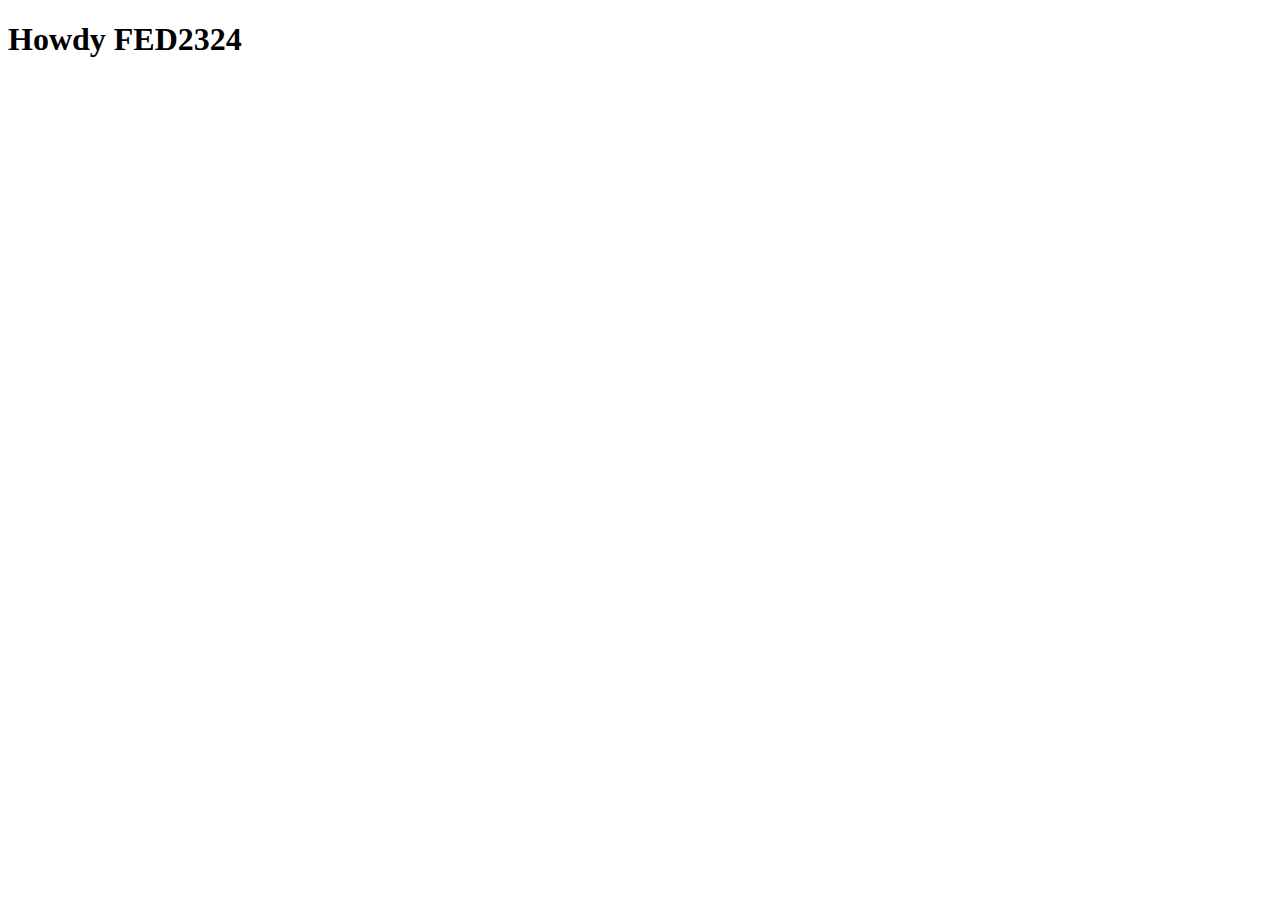
==== index.html @ 03dfd63e "Add files via upload" ====
<!DOCTYPE html>
<html lang="nl">
	
<head>
	<meta charset="UTF-8">
	<meta name="author" content="jouw naam">
	<meta name="viewport" content="width=device-width, initial-scale=1">
	
	<title>Howdy FED2324</title>
	
	<link href="styles/style.css" rel="stylesheet">
	<link rel="icon" type="image/svg+xml" href="images/favicon.svg">
</head>

<body>
	<h1>Howdy FED2324</h1>

	<script defer src="scripts/script.js"></script>
</body>
	
</html>
---- styles/style.css ----
/**************/
/* CSS REMEDY */
/**************/
*, *::after, *::before {
  box-sizing:border-box;  
}






/*********************/
/* CUSTOM PROPERTIES */
/*********************/
:root {
	/* startje */
	--color-text:#111;
	--color-background:#eee;
}





/****************/
/* JOUW STYLING */
/****************/

/* jouw code */
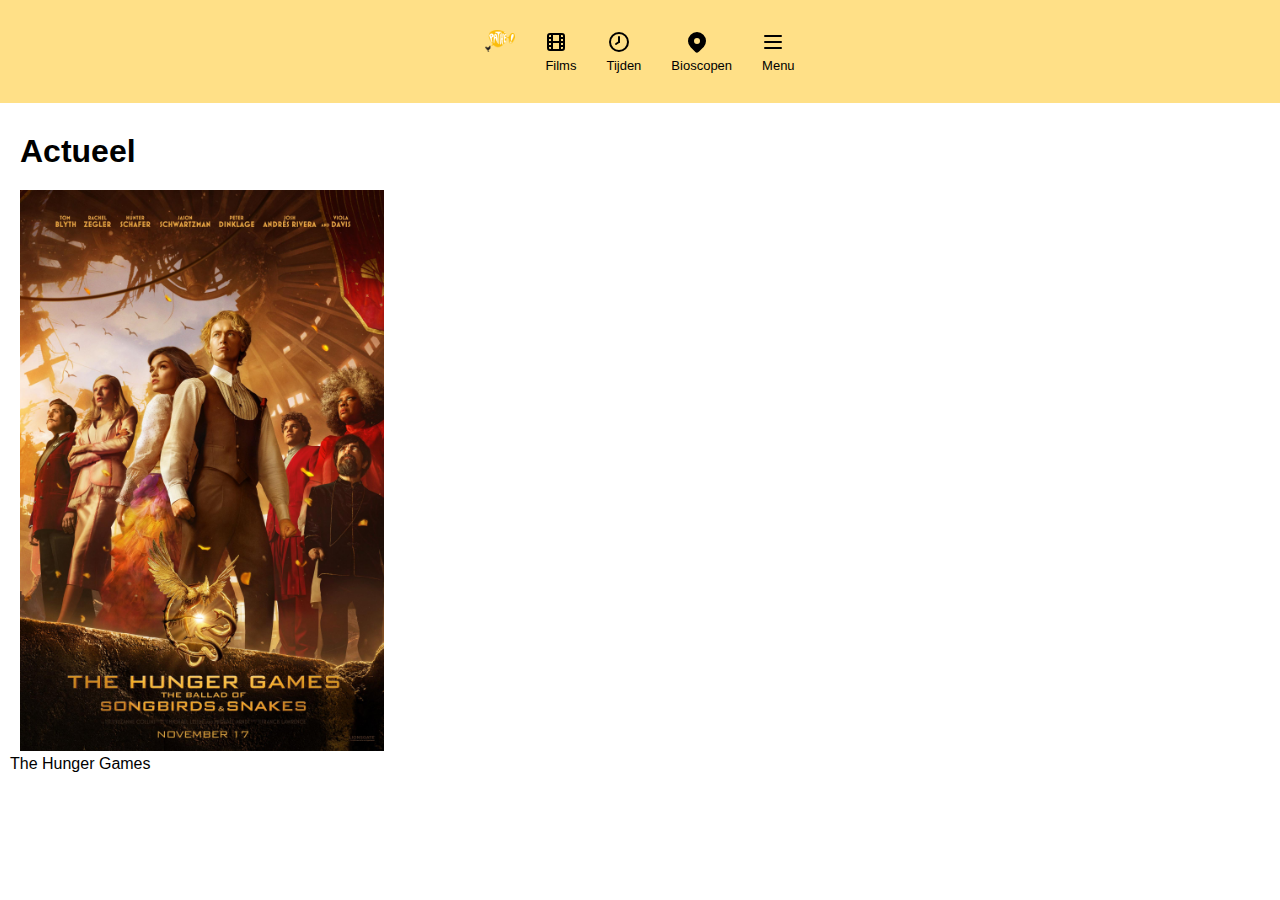
==== commit 217e67c0: "Add files via upload" ====
--- a/index.html
+++ b/index.html
@@ -1,21 +1,42 @@
 <!DOCTYPE html>
 <html lang="nl">
-	
+
 <head>
 	<meta charset="UTF-8">
 	<meta name="author" content="jouw naam">
 	<meta name="viewport" content="width=device-width, initial-scale=1">
-	
-	<title>Howdy FED2324</title>
-	
+
+	<title>Pathé</title>
+
 	<link href="styles/style.css" rel="stylesheet">
 	<link rel="icon" type="image/svg+xml" href="images/favicon.svg">
 </head>
 
 <body>
-	<h1>Howdy FED2324</h1>
+	<header>
+		<nav>
+			<ul>
+				<li><img src="images/pathelogo.png" alt="Pathé logo"></li>
+				<li><img src="images/movie.svg" alt="movie icon">
+					<p>Films</p>
+				</li>
+				<li><img src="images/clock-hour-8.svg" alt="clock icon">
+					<p>Tijden</p>
+				</li>
+				<li><img src="images/map-pin-filled.svg" alt="navigatie icon">
+					<p>Bioscopen</p>
+				</li>
+				<li><img src="images/menu-2.svg" alt="menu icon">
+					<p>Menu</p>
+				</li>
+			</ul>
+		</nav>
+	</header>
 
+	<h1>Actueel</h1>
+	<img src="images/hungergames.jpg" alt="The Hunger Games">
+<p> The Hunger Games</p>
 	<script defer src="scripts/script.js"></script>
 </body>
-	
-</html>
+
+</html>--- a/styles/style.css
+++ b/styles/style.css
@@ -3,12 +3,9 @@
 /**************/
 *, *::after, *::before {
   box-sizing:border-box;  
+  margin: 0;
+    padding: 0;
 }
-
-
-
-
-
 
 /*********************/
 /* CUSTOM PROPERTIES */
@@ -17,15 +14,54 @@
 	/* startje */
 	--color-text:#111;
 	--color-background:#eee;
+	--color-pathe: #ffe087;
 }
 
+body {
+    font-family: Arial, sans-serif;
+}
 
+nav {
+    background-color: var(--color-pathe);
+    padding: 20px;
+}
 
+nav ul {
+    list-style: none;
+    text-align: center;
+    display: flex; 
+    justify-content: center; 
+    flex-wrap: wrap; 
+}
 
+nav ul li {
+    margin: 10px; 
+    text-align: center; 
+}
 
-/****************/
-/* JOUW STYLING */
-/****************/
+nav ul li img {
+    max-width: 30px;
+    height: auto;
+}
 
-/* jouw code */
+nav ul li p {
+    margin: auto;
+    font-size: 13px;
+}
 
+h1{
+	padding-top: 30px;
+	padding-left: 20px;
+}
+
+p{
+	padding-left: 10px;
+}
+
+img[src="images/hungergames.jpg"] {
+	width: 30%; /* breedte van de afbeelding van de container */
+	height: auto; 
+	margin-top: 20px; 
+	padding-left: 20px;
+  }
+  
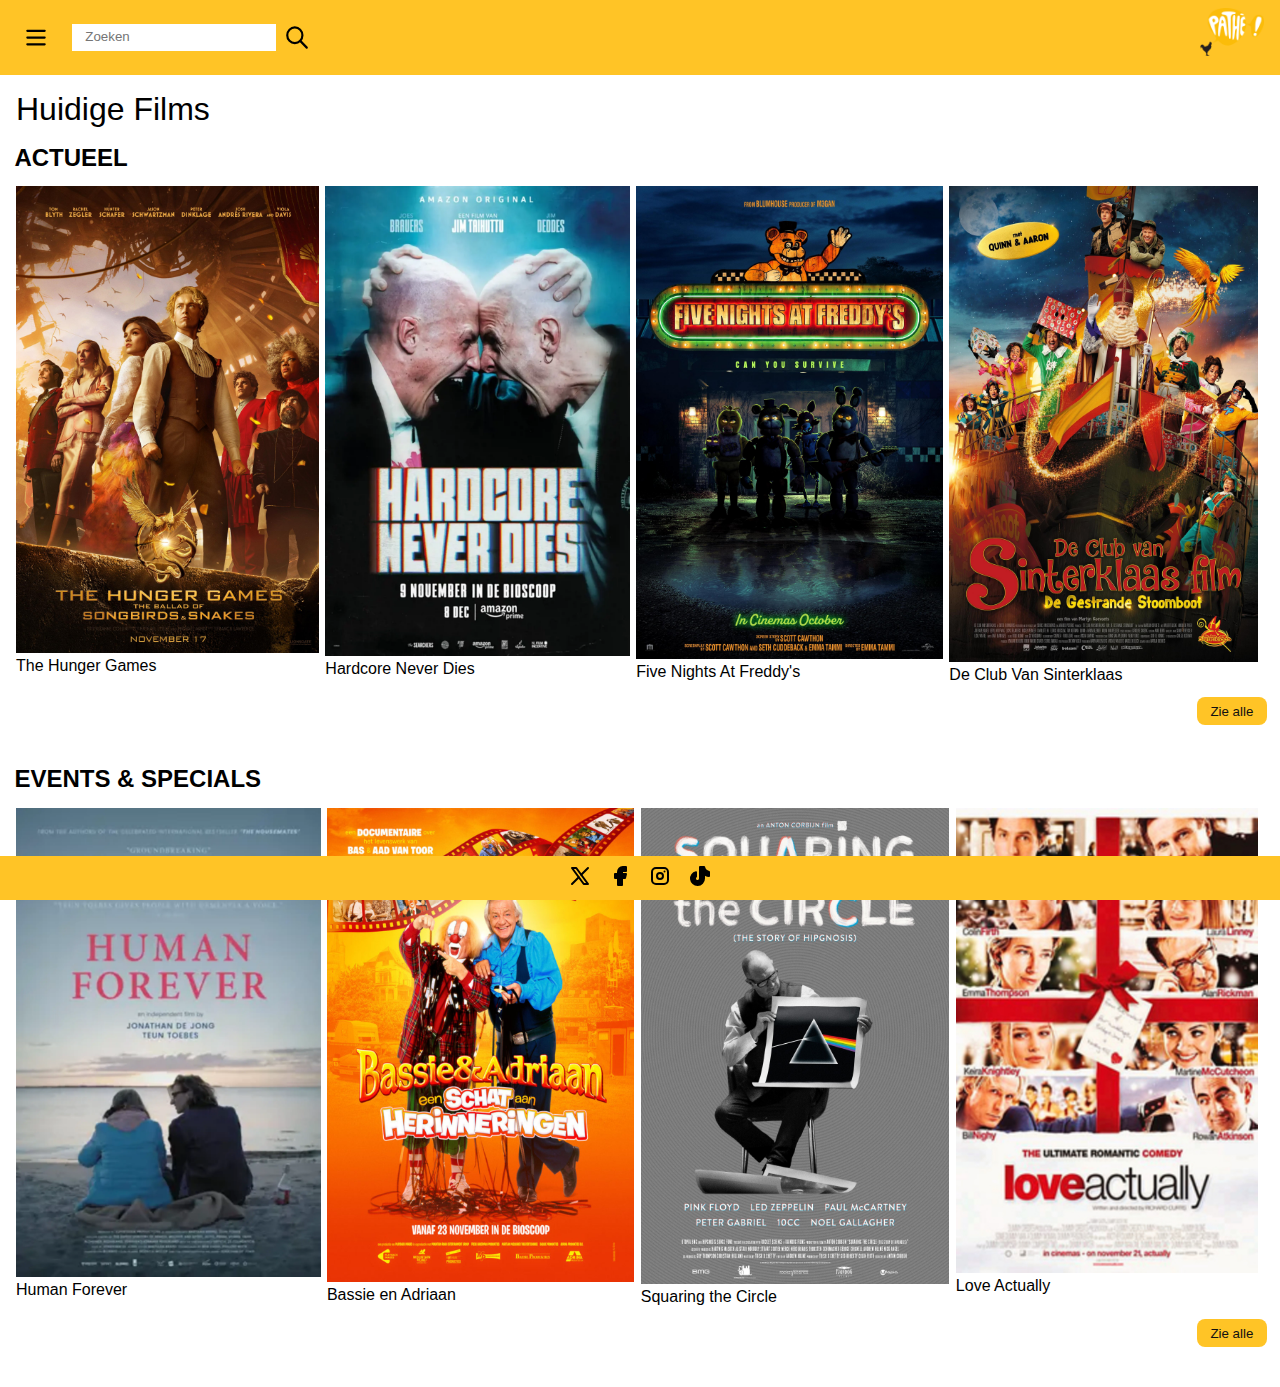
==== commit 3149af32: "Add files via upload" ====
--- a/index.html
+++ b/index.html
@@ -1,42 +1,84 @@
 <!DOCTYPE html>
 <html lang="nl">
 
-<head>
-	<meta charset="UTF-8">
-	<meta name="author" content="jouw naam">
-	<meta name="viewport" content="width=device-width, initial-scale=1">
-
-	<title>Pathé</title>
-
-	<link href="styles/style.css" rel="stylesheet">
-	<link rel="icon" type="image/svg+xml" href="images/favicon.svg">
-</head>
+  <head>
+    <meta charset="UTF-8">
+    <meta name="author" content="jouw naam">
+    <meta name="viewport" content="width=device-width, initial-scale=1">
+  
+    <title>Pathé</title>
+  
+    <link href="styles/style.css" rel="stylesheet">
+    <link rel="icon" type="image/svg+xml" href="images/favicon.svg">
+  </head>
 
 <body>
-	<header>
-		<nav>
-			<ul>
-				<li><img src="images/pathelogo.png" alt="Pathé logo"></li>
-				<li><img src="images/movie.svg" alt="movie icon">
-					<p>Films</p>
-				</li>
-				<li><img src="images/clock-hour-8.svg" alt="clock icon">
-					<p>Tijden</p>
-				</li>
-				<li><img src="images/map-pin-filled.svg" alt="navigatie icon">
-					<p>Bioscopen</p>
-				</li>
-				<li><img src="images/menu-2.svg" alt="menu icon">
-					<p>Menu</p>
-				</li>
-			</ul>
-		</nav>
-	</header>
 
-	<h1>Actueel</h1>
-	<img src="images/hungergames.jpg" alt="The Hunger Games">
-<p> The Hunger Games</p>
-	<script defer src="scripts/script.js"></script>
+  <header> 
+<!--menu button open --->
+<button aria-hidden="true"><img src="images/menu-2.svg" alt="Menu"></button>
+<!--menu button sluit --->
+<nav>
+<button aria-hidden="true"><img src="images/square-rounded-x.svg" alt="Menu sluit"></button>
+<ul>
+	<li><a href="#"><p>Home</p></a></li>
+	<li><a href="#"><img src="images/movie.svg" alt="Films">Films</IMG></a></li>
+	<li><a href="#"><img src="images/clock-hour-8.svg" alt="Tijden en Tickets">Tijden en Tickets</a></li>
+	<li><a href="#"><img src="images/map-pin-filled.svg" alt="Bioscopen">Bioscopen</a></li>
+	<li><a href="#"><img src="images/star-filled.svg" alt="Club Pathè">Club Pathè</a></li>
+</ul>
+</nav>
+
+<form role="search" action="#">
+  <input type="search" name="search" placeholder="Zoeken" autocomplete="off" aria-label="zoeken">
+  <button type="submit"><img src="images/search.svg" alt="Zoeken"></button>
+</form>
+<a href="#"><img src="images/pathelogo.png" alt="Pathè logo"></a>
+</header>
+
+<main>
+  <h1>Huidige Films</h1>
+<section>
+  <h2> Actueel</h2>
+<ul> 
+  <li><a href="HungerGames.html"><img src="images/hungergames.jpg" alt="The Hunger Games"></a>The Hunger Games</li>
+  <li><a href="#"><img src="images/hardcore.webp" alt="Hardcore Never Dies"></a>Hardcore Never Dies</li>
+  <li><a href="#"><img src="images/fnaf.jpg" alt="Five Nights At Freddy's"></a>Five Nights At Freddy's</li>
+  <li><a href="#"><img src="images/sint.jpg" alt="De Club Van Sinterklaas"></a>De Club Van Sinterklaas</li>
+</ul>
+<button> Zie alle</button>
+</section>
+
+
+<section>
+  <h2>Events & Specials</h2>
+<ul> 
+  <li><a href="#"><img src="images/humanforever.webp" alt="Human Forever"></a>Human Forever</li>
+  <li><a href="#"><img src="images/bassieadriaan.jpg" alt="Bassie en Adriaan"></a>Bassie en Adriaan</li>
+  <li><a href="#"><img src="images/squaringcircle.jpg" alt="Squaring the Circle"></a>Squaring the Circle</li>
+  <li><a href="#"><img src="images/loveactually.jpg" alt="Love Actually"></a>Love Actually</li>
+</ul>
+<button> Zie alle</button>
+</section>
+</main>
+  
+
+
+
+
+
+
+<footer>
+  <ul> 
+    <li><a href="#"><img src="images/brand-x.svg" alt="Twitter"></a></li>
+    <li><a href="#"><img src="images/brand-facebook-filled.svg" alt="Facebook"></a></li>
+    <li><a href="#"><img src="images/brand-instagram.svg" alt="Instagram"></a></li>
+    <li><a href="#"><img src="images/brand-tiktok-filled.svg" alt="Tiktok"></a></li>
+</footer>
+
+
+
+   <script defer src="scripts/script.js"></script>
 </body>
 
-</html>+</html>
--- a/styles/style.css
+++ b/styles/style.css
@@ -1,67 +1,258 @@
-/**************/
-/* CSS REMEDY */
-/**************/
-*, *::after, *::before {
-  box-sizing:border-box;  
+*,
+*::after,
+*::before {
+  box-sizing: border-box;
   margin: 0;
-    padding: 0;
-}
-
-/*********************/
-/* CUSTOM PROPERTIES */
-/*********************/
+  padding: 0;
+  font-family: Arial, Helvetica, sans-serif;
+
+
+}
+
+  /* start */
 :root {
-	/* startje */
-	--color-text:#111;
-	--color-background:#eee;
-	--color-pathe: #ffe087;
-}
-
-body {
-    font-family: Arial, sans-serif;
+  --color-text: #111;
+  --color-background: #eee;
+  --color-pathe: #ffc426;
+}
+
+/* HEADER */
+header {
+  background-color: var(--color-pathe);
+  min-height: 4em;
+  padding: 0 1em;
+  line-height: 2;
+  display: flex;
+  justify-content: space-between;
+  align-items: center;
+  position: sticky;
+  left: 0;
+  right: 0;
+  z-index: 1000;
+}
+
+header a {/* tekst in open menu */
+  padding: .5em 0;
+  color: var(--color-text);
+  text-decoration: none;
+}
+
+header>a:first-of-type img {
+  height: 3em;
+}
+
+header button {
+  padding: 0.5em;
+  display: flex;
+  gap: .25em;
+  background-color: var(--color-pathe);
+  border: none;
+}
+
+
+header button img {
+  height: 2em;/* size buttons */
+}
+
+header>button {
+  order: -1;   /* plaats van button */
+}
+
+/* MENU BUTTON */
+nav button {
+  justify-self: start;
 }
 
 nav {
-    background-color: var(--color-pathe);
-    padding: 20px;
+  padding: 1em;
+  display: grid;
+  align-content: start;
+  gap: 1em;
+  position: fixed;
+  left: 0;
+  right: 0;
+  bottom: 0;
+  top: 0;
+  transform: translateY(-100%);
+  /* Verplaats het menu omhoog buiten het zicht */
+  transition: 0.3s;
+  background-color: var(--color-pathe);
+}
+
+nav.toonMenu {
+  transform: translateY(0);
+  /* Verplaats het menu naar beneden om het zichtbaar te maken */
+  transition: 0.3s;
+
 }
 
 nav ul {
-    list-style: none;
-    text-align: center;
-    display: flex; 
-    justify-content: center; 
-    flex-wrap: wrap; 
-}
-
-nav ul li {
-    margin: 10px; 
-    text-align: center; 
-}
-
-nav ul li img {
-    max-width: 30px;
-    height: auto;
-}
-
-nav ul li p {
-    margin: auto;
-    font-size: 13px;
-}
-
-h1{
-	padding-top: 30px;
-	padding-left: 20px;
-}
-
-p{
-	padding-left: 10px;
-}
-
-img[src="images/hungergames.jpg"] {
-	width: 30%; /* breedte van de afbeelding van de container */
-	height: auto; 
-	margin-top: 20px; 
-	padding-left: 20px;
+  list-style: none;
+}
+
+nav a {
+  display: flex;
+  align-items: center;
+  column-gap: .25em;
+  border-bottom: solid 3px var(--color-background);
+}
+
+nav ul li:first-of-type a p {
+  font-weight: bold;
+}
+
+header form {
+  padding: 0.5em;
+  display: flex;
+  flex-grow: 1;
+  justify-content: start;
+  margin: 0 auto;
+  padding: 1em;
+}
+
+header form input {
+  line-height: 2em;
+  padding: 0 1em;
+  border: none;
+}
+
+header form button {
+  line-height: 2em;
+  padding: 0 .6em;
+  color: var(--color-background);
+}
+
+/* TEKST */
+h1 {
+  margin: 0.5em;
+  font-style: normal;
+  font-weight: 100;
+}
+
+h2 {
+  margin: 0.6em;
+  font-weight: 600;
+  text-transform: uppercase;
+}
+
+/* EERSTE PAGINA SECTION */
+section ul {
+  display: flex;
+  justify-content: space-around;
+  list-style: none;
+  padding-left: 1em;
+  padding-right: 1em;
+}
+
+@keyframes hungerGames {
+  0% {
+    scale: 1;
   }
-  
+
+  100% {
+    scale: 1.1;
+  }
+}
+
+main > section:first-of-type ul li:first-child:hover {
+  animation-name: hungerGames;
+  animation-duration: 1s;
+}
+
+section ul li {
+  margin-right: 0.4em;
+  /* ruimte tussen de afbeeldingen in section*/
+}
+
+section ul li img {
+  max-width: 100%;
+  height: auto;
+}
+
+section button {
+  display: block;
+  padding: 0.5em 1em;
+  margin-right: 1em;
+  margin-top: 1em;
+  margin-bottom: 3em;
+  margin-left: auto;
+  background-color: var(--color-pathe);
+  color: var(--color-text);
+  border: none;
+  border-radius: 0.6em;
+  cursor: pointer;
+  transition: background-color 0.3s, color 0.3s;
+}
+
+section button:hover {
+  background-color: #ffc107;
+  color: white;
+}
+
+/*TWEEDE PAGINA*/
+article {/*Youtube*/
+  position: relative;
+}
+
+article iframe {
+  width: 100%;
+  height: atuo;
+  z-index: 999;
+}
+
+article img {
+  position: absolute;
+  top: 9em;
+  left: 1em;
+  max-width: 100%;
+  max-height: 100%;
+}
+/*Derde section tweede pagina*/
+section:nth-last-child(3){
+  text-align: right;
+}
+
+/*SVG Hartje kleuren*/
+h2 svg{
+  width: 4%;
+}
+
+h2 svg:hover{
+  fill: red;
+}
+/*Iconen onder H2*/
+section figure {
+  display: flex; 
+  justify-content: flex-end; 
+  gap: 1.5em; 
+}
+
+section figure img {
+  width: 2em;
+  height: auto; 
+  margin-right: 1em;
+}
+/*Button groter maken*/
+body > section:nth-last-child(3) > button {
+  width: 23em;
+}
+
+
+/* FOOTER*/
+footer {
+  position: fixed;
+  left: 0;
+  bottom: 0;
+  width: 100%;
+  background-color: var(--color-pathe);
+  color: white;
+  text-align: center;
+  padding: 0.5em;
+}
+
+footer ul {
+  list-style: none;
+  display: flex;
+  justify-content: center;
+  gap: 1em;
+}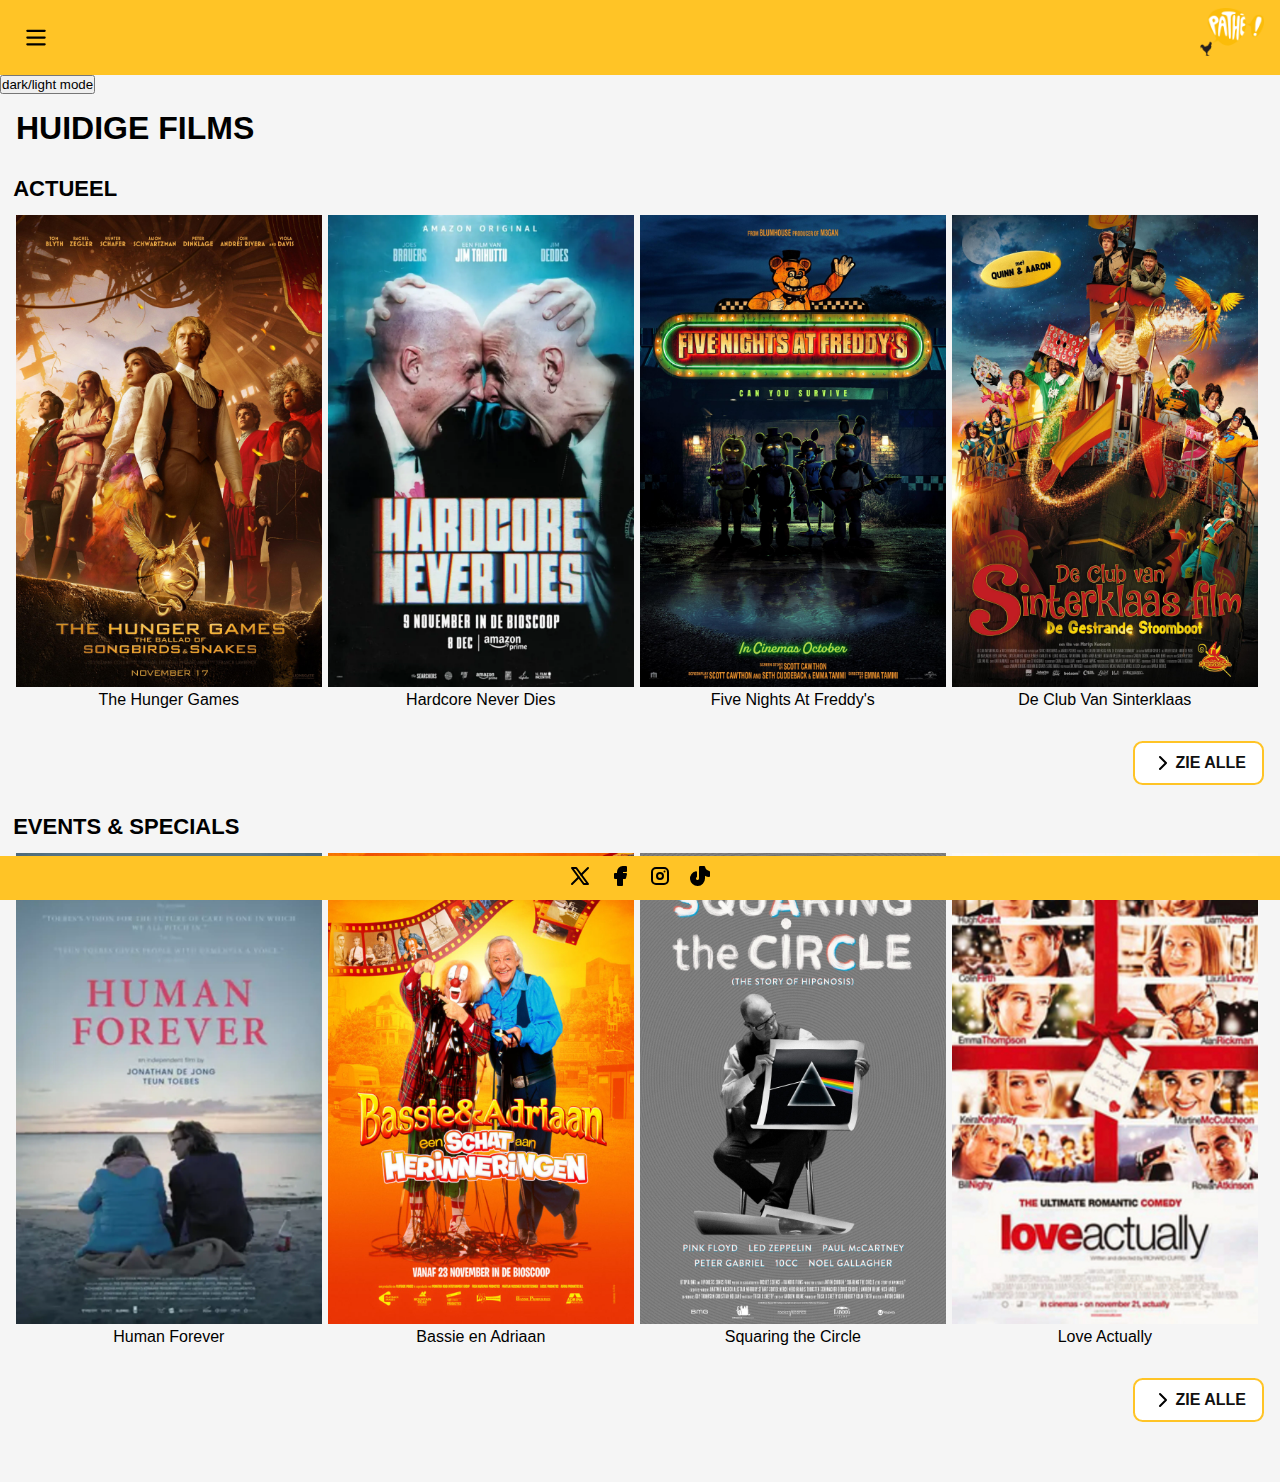
==== commit c3afeb60: "Add files via upload" ====
--- a/index.html
+++ b/index.html
@@ -1,84 +1,86 @@
 <!DOCTYPE html>
 <html lang="nl">
 
-  <head>
-    <meta charset="UTF-8">
-    <meta name="author" content="jouw naam">
-    <meta name="viewport" content="width=device-width, initial-scale=1">
-  
-    <title>Pathé</title>
-  
-    <link href="styles/style.css" rel="stylesheet">
-    <link rel="icon" type="image/svg+xml" href="images/favicon.svg">
-  </head>
+<head>
+  <meta charset="UTF-8">
+  <meta name="author" content="Po Trng Man">
+  <meta name="viewport" content="width=device-width, initial-scale=1">
+
+  <title>Pathé</title>
+
+  <link href="styles/style.css" rel="stylesheet">
+  <link rel="icon" type="image/svg+xml" href="images/favicon.svg">
+</head>
 
 <body>
 
-  <header> 
-<!--menu button open --->
-<button aria-hidden="true"><img src="images/menu-2.svg" alt="Menu"></button>
-<!--menu button sluit --->
-<nav>
-<button aria-hidden="true"><img src="images/square-rounded-x.svg" alt="Menu sluit"></button>
-<ul>
-	<li><a href="#"><p>Home</p></a></li>
-	<li><a href="#"><img src="images/movie.svg" alt="Films">Films</IMG></a></li>
-	<li><a href="#"><img src="images/clock-hour-8.svg" alt="Tijden en Tickets">Tijden en Tickets</a></li>
-	<li><a href="#"><img src="images/map-pin-filled.svg" alt="Bioscopen">Bioscopen</a></li>
-	<li><a href="#"><img src="images/star-filled.svg" alt="Club Pathè">Club Pathè</a></li>
-</ul>
-</nav>
+  <header>
+    <button aria-hidden="true"><img src="images/menu-2.svg" alt="Menu"></button>
+    <nav>
+      <button aria-hidden="true"><img src="images/square-rounded-x.svg" alt="Menu sluit"></button>
+      <ul>
+        <li><a href="#">
+            <p>Home</p>
+          </a></li>
+        <li><a href="#"><img src="images/movie.svg" alt="Films">Films</a></li>
+        <li><a href="#"><img src="images/clock-hour-8.svg" alt="Tijden en Tickets">Tijden en Tickets</a></li>
+        <li><a href="#"><img src="images/map-pin-filled.svg" alt="Bioscopen" >Bioscopen</a></li>
+        <li><a href="#"><img src="images/star-filled.svg" alt="Club Pathè" >Club Pathè</a></li>
+      </ul>
+      <input type="search" name="search" placeholder="Zoeken" autocomplete="off" aria-label="zoeken">
+    </nav>
+    <a href="#"><img src="images/pathelogo.png" alt="Pathè logo"></a>
+  </header>
 
-<form role="search" action="#">
-  <input type="search" name="search" placeholder="Zoeken" autocomplete="off" aria-label="zoeken">
-  <button type="submit"><img src="images/search.svg" alt="Zoeken"></button>
-</form>
-<a href="#"><img src="images/pathelogo.png" alt="Pathè logo"></a>
-</header>
-
-<main>
-  <h1>Huidige Films</h1>
-<section>
-  <h2> Actueel</h2>
-<ul> 
-  <li><a href="HungerGames.html"><img src="images/hungergames.jpg" alt="The Hunger Games"></a>The Hunger Games</li>
-  <li><a href="#"><img src="images/hardcore.webp" alt="Hardcore Never Dies"></a>Hardcore Never Dies</li>
-  <li><a href="#"><img src="images/fnaf.jpg" alt="Five Nights At Freddy's"></a>Five Nights At Freddy's</li>
-  <li><a href="#"><img src="images/sint.jpg" alt="De Club Van Sinterklaas"></a>De Club Van Sinterklaas</li>
-</ul>
-<button> Zie alle</button>
-</section>
+  <main>
+<button>dark/light mode</button>
+    <h1>Huidige Films</h1>
+    <section>
+      <h2> Actueel</h2>
+      <ul>
+        <li><a href="HungerGames.html"><img src="images/hungergames.jpg" alt="The Hunger Games"></a><p>The Hunger Games</p>
+        </li>
+        <li><a href="#"><img src="images/hardcore.webp" alt="Hardcore Never Dies"></a><p>Hardcore Never Dies</p>
+        </li>
+        <li><a href="#"><img src="images/fnaf.jpg" alt="Five Nights At Freddy's"></a><p>Five Nights At Freddy's</p>
+        </li>
+        <li><a href="#"><img src="images/sint.jpg" alt="De Club Van Sinterklaas"></a><p>De Club Van Sinterklaas</p>
+        </li>
+      </ul>
+      <a href="#"><svg xmlns="http://www.w3.org/2000/svg" viewBox="0 0 24 24">
+          <path stroke="none" d="M0 0h24v24H0z" fill="none" />
+          <path d="M9 6l6 6l-6 6" />
+        </svg>Zie alle</a>
+    </section>
 
 
-<section>
-  <h2>Events & Specials</h2>
-<ul> 
-  <li><a href="#"><img src="images/humanforever.webp" alt="Human Forever"></a>Human Forever</li>
-  <li><a href="#"><img src="images/bassieadriaan.jpg" alt="Bassie en Adriaan"></a>Bassie en Adriaan</li>
-  <li><a href="#"><img src="images/squaringcircle.jpg" alt="Squaring the Circle"></a>Squaring the Circle</li>
-  <li><a href="#"><img src="images/loveactually.jpg" alt="Love Actually"></a>Love Actually</li>
-</ul>
-<button> Zie alle</button>
-</section>
-</main>
-  
+    <section>
+      <h2>Events & Specials</h2>
+      <ul>
+        <li><a href="#"><img src="images/humanforever.webp" alt="Human Forever"></a><p>Human Forever</p></li>
+        <li><a href="#"><img src="images/bassieadriaan.jpg" alt="Bassie en Adriaan"></a><p>Bassie en Adriaan</p></li>
+        <li><a href="#"><img src="images/squaringcircle.jpg" alt="Squaring the Circle"></a><p>Squaring the Circle</p></li>
+        <li><a href="#"><img src="images/loveactually.jpg" alt="Love Actually"></a><p>Love Actually</p></li>
+      </ul>
+      <a href="#"><svg xmlns="http://www.w3.org/2000/svg" class="icon icon-tabler icon-tabler-chevron-right" width="24"
+          height="24" viewBox="0 0 24 24" stroke-width="2" stroke="currentColor" fill="none" stroke-linecap="round"
+          stroke-linejoin="round">
+          <path stroke="none" d="M0 0h24v24H0z" fill="none" />
+          <path d="M9 6l6 6l-6 6" />
+        </svg>Zie alle</a>
+    </section>
+  </main>
 
+  <footer>
+    <ul>
+      <li><a href="#"><img src="images/brand-x.svg" alt="Twitter"></a></li>
+      <li><a href="#"><img src="images/brand-facebook-filled.svg" alt="Facebook"></a></li>
+      <li><a href="#"><img src="images/brand-instagram.svg" alt="Instagram"></a></li>
+      <li><a href="#"><img src="images/brand-tiktok-filled.svg" alt="Tiktok"></a></li>
+    </ul>
+  </footer>
 
-
-
-
-
-<footer>
-  <ul> 
-    <li><a href="#"><img src="images/brand-x.svg" alt="Twitter"></a></li>
-    <li><a href="#"><img src="images/brand-facebook-filled.svg" alt="Facebook"></a></li>
-    <li><a href="#"><img src="images/brand-instagram.svg" alt="Instagram"></a></li>
-    <li><a href="#"><img src="images/brand-tiktok-filled.svg" alt="Tiktok"></a></li>
-</footer>
-
-
-
-   <script defer src="scripts/script.js"></script>
+  <script defer src="scripts/script.js"></script>
 </body>
 
-</html>
+</html>--- a/styles/style.css
+++ b/styles/style.css
@@ -5,18 +5,26 @@
   margin: 0;
   padding: 0;
   font-family: Arial, Helvetica, sans-serif;
-
-
-}
-
-  /* start */
+}
+
+
+/**************************/
+
+/* START */
+
+/************************/
 :root {
   --color-text: #111;
   --color-background: #eee;
   --color-pathe: #ffc426;
-}
+  --color-background-body: #f5f5f5;
+}
+
+/**************************/
 
 /* HEADER */
+
+/************************/
 header {
   background-color: var(--color-pathe);
   min-height: 4em;
@@ -31,7 +39,13 @@
   z-index: 1000;
 }
 
-header a {/* tekst in open menu */
+body {
+  background: var(--color-background-body);
+}
+
+
+/* tekst in open menu */
+header a {
   padding: .5em 0;
   color: var(--color-text);
   text-decoration: none;
@@ -49,16 +63,30 @@
   border: none;
 }
 
-
 header button img {
-  height: 2em;/* size buttons */
-}
+  height: 2em;
+} 
 
 header>button {
-  order: -1;   /* plaats van button */
-}
+  order: -1;
+}
+
+header button:focus{
+  background-color: var(--color-background-body);
+  outline: 3px solid var(--color-pathe);
+}
+
+a:focus{
+  background-color: var(--color-background-body);
+  outline: 3px solid var(--color-pathe);
+}
+
+/**************************/
 
 /* MENU BUTTON */
+
+/************************/
+
 nav button {
   justify-self: start;
 }
@@ -74,16 +102,14 @@
   bottom: 0;
   top: 0;
   transform: translateY(-100%);
-  /* Verplaats het menu omhoog buiten het zicht */
   transition: 0.3s;
   background-color: var(--color-pathe);
 }
 
+/* Javascript menu micro interactie */
 nav.toonMenu {
   transform: translateY(0);
-  /* Verplaats het menu naar beneden om het zichtbaar te maken */
   transition: 0.3s;
-
 }
 
 nav ul {
@@ -97,45 +123,55 @@
   border-bottom: solid 3px var(--color-background);
 }
 
-nav ul li:first-of-type a p {
-  font-weight: bold;
-}
-
-header form {
-  padding: 0.5em;
-  display: flex;
-  flex-grow: 1;
+header input {
+  padding: 0.8em;
+  display: flex;
   justify-content: start;
-  margin: 0 auto;
-  padding: 1em;
-}
-
-header form input {
-  line-height: 2em;
-  padding: 0 1em;
   border: none;
 }
 
-header form button {
-  line-height: 2em;
-  padding: 0 .6em;
-  color: var(--color-background);
-}
+nav a:focus{
+  background-color: var(--color-background-body);
+  outline: 3px solid var(--color-pathe);
+}
+
+/**************************/
 
 /* TEKST */
+
+/************************/
+
 h1 {
   margin: 0.5em;
-  font-style: normal;
-  font-weight: 100;
+  text-transform: uppercase;
+font-family: "Trade Gothic Bold Condensed 20",Arial,Helvetica,sans-serif;
 }
 
 h2 {
   margin: 0.6em;
-  font-weight: 600;
-  text-transform: uppercase;
-}
+  text-transform: uppercase;
+  font-family: "Trade Gothic Bold Condensed 20",Arial,Helvetica,sans-serif;
+  font-size: 22px;
+}
+
+
+/**************************/
 
 /* EERSTE PAGINA SECTION */
+
+/************************/
+
+
+main section:nth-of-type(1) {
+  display: flex;
+  flex-flow: column wrap;
+}
+
+main section:nth-of-type(2) {
+  display: flex;
+  flex-flow: column wrap;
+}
+
 section ul {
   display: flex;
   justify-content: space-around;
@@ -154,14 +190,14 @@
   }
 }
 
-main > section:first-of-type ul li:first-child:hover {
+main>section:first-of-type ul li:first-child:hover {
   animation-name: hungerGames;
   animation-duration: 1s;
 }
 
 section ul li {
   margin-right: 0.4em;
-  /* ruimte tussen de afbeeldingen in section*/
+  margin-bottom: 1em;
 }
 
 section ul li img {
@@ -169,7 +205,107 @@
   height: auto;
 }
 
-section button {
+main section:nth-of-type(1) p {
+  display: flex;
+  justify-content: center;
+}
+
+main section:nth-of-type(2) p {
+  display: flex;
+  justify-content: center;
+}
+
+
+main section a:nth-child(3) {
+  display: flex;
+  align-items: center;
+  color: var(--color-text);
+  padding: 0.5em 1em;
+  border: 2px solid #ffc426;
+  border-radius: 0.6em;
+  text-decoration: none;
+  text-transform: uppercase;
+  font-weight: bold;
+  background-color: #fff;
+  align-self: end;
+  margin-right: 1em;
+  margin-bottom: 1em;
+}
+
+main section a:nth-child(3) svg {
+  height: 1.5em;
+  fill: none;
+  stroke: black;
+  stroke-width: 2px;
+  stroke-linecap: round;
+  stroke-linejoin: round;
+}
+
+/**************************/
+
+/* TWEEDE PAGINA */
+
+/************************/
+
+main article h2 {
+  display: none;
+}
+
+article {
+  /*Youtube*/
+  position: relative;
+
+}
+
+article iframe {
+  width: 100%;
+  z-index: 999;
+
+}
+
+article img {
+  position: absolute;
+  top: 12em;
+  left: 1em;
+  max-width: 60%;
+  max-height: 60%;
+}
+/**************************/
+
+/* DERDE SECTION TWEEDE PAGINA */
+
+/************************/
+
+[class="detail"] section:nth-of-type(1) {
+  text-align: right;
+
+}
+
+/*SVG Hartje kleuren*/
+h2 svg {
+  width: 4%;
+}
+
+h2 svg:hover {
+  fill: red;
+}
+
+/*Iconen onder H2 tweede pagina*/
+section div {
+  display: flex;
+  justify-content: flex-end;
+  gap: 1.5em;
+}
+
+section div img {
+  width: 2em;
+  height: auto;
+  margin-right: 1em;
+}
+
+/*Button groter maken 'TIJDEN EN TICKETS*/
+[class="detail"] section:nth-of-type(1)>button {
+  width: 20em;
   display: block;
   padding: 0.5em 1em;
   margin-right: 1em;
@@ -180,67 +316,141 @@
   color: var(--color-text);
   border: none;
   border-radius: 0.6em;
-  cursor: pointer;
-  transition: background-color 0.3s, color 0.3s;
-}
-
-section button:hover {
-  background-color: #ffc107;
+  font-weight: bold;
+  text-transform: uppercase;
+}
+
+[class="detail"] section:nth-of-type(1)>button:focus{
+  background-color: var(--color-background-body);
+  outline: 3px solid var(--color-pathe);
+}
+
+/*tekst 'tickets online beschikbaar etc.'*/
+main div {
+  display: flex;
+  align-items: center;
+  margin-bottom: 1em;
+  margin-left: 1em;
+  margin-right: 1em;
+}
+
+/*svg naast'tickets online beschikbaar etc.'*/
+main div svg:hover {
+  fill: var(--color-pathe);
+}
+
+/*knop 'lees meer' tekst*/
+details {
+  display: block;
+  padding: 1em;
+  background-color: var(--color-pathe);
+  margin-top: 1em;
+}
+
+details summary {
+  font-weight: bold;
+  text-transform: uppercase;
+  text-align: center;
+}
+
+details summary:focus{
+  background-color: var(--color-background-body);
+  outline: 3px solid var(--color-pathe);
+}
+
+[class="detail"] section:nth-of-type(2) h2 {
+  display: none;
+}
+
+/* tekst 'Tijden en Tickets*/
+section p {
+  margin-left: 1em;
+  margin-right: 1em;
+}
+
+section p:nth-of-type(1) {
+  margin-bottom: 1em;
+}
+
+/* checkboxes bioscopen locaties*/
+[class="detail"] section:nth-of-type(3) {
+  display: flex;
+  flex-direction: column;
+  margin-left: 2em;
+}
+
+[class="detail"] section h3 {
+  padding: 1em;
+  text-transform: uppercase;
+  background-color: var(--color-background);
+}
+
+
+/* section 'trailers en fotos'*/
+[class="detail"] section:nth-of-type(4) h4 {
+  margin-left: 0.5em;
+}
+
+[class="detail"] section:nth-of-type(4) {
+  background-color: black;
   color: white;
-}
-
-/*TWEEDE PAGINA*/
-article {/*Youtube*/
-  position: relative;
-}
-
-article iframe {
-  width: 100%;
-  height: atuo;
-  z-index: 999;
-}
-
-article img {
-  position: absolute;
-  top: 9em;
-  left: 1em;
-  max-width: 100%;
-  max-height: 100%;
-}
-/*Derde section tweede pagina*/
-section:nth-last-child(3){
-  text-align: right;
-}
-
-/*SVG Hartje kleuren*/
-h2 svg{
-  width: 4%;
-}
-
-h2 svg:hover{
-  fill: red;
-}
-/*Iconen onder H2*/
-section figure {
-  display: flex; 
-  justify-content: flex-end; 
-  gap: 1.5em; 
-}
-
-section figure img {
-  width: 2em;
-  height: auto; 
-  margin-right: 1em;
-}
-/*Button groter maken*/
-body > section:nth-last-child(3) > button {
-  width: 23em;
-}
-
-
+  font-weight: bold;
+  text-transform: uppercase;
+  display: flex;
+  justify-content: flex-start;
+  padding: 0.5em;
+  margin-top: 1em;
+}
+
+[class="detail"] section:nth-of-type(4) img {
+  max-width: 30%;
+  max-height: 30%;
+  height: auto;
+  margin-right: 0.5em;
+  margin-top: 2em;
+}
+
+/* section onder 'trailers en fotos' met fotos*/
+section:nth-of-type(5) h4 {
+  display: none;
+}
+
+[class="detail"] section:nth-of-type(5) {
+  background-color: black;
+  padding: 2em;
+  color: white;
+}
+
+/* section 'schrijf een recensie'*/
+section:nth-of-type(6) h4 {
+  display: none;
+}
+
+[class="detail"] section:nth-of-type(6) {
+  background-color: white;
+  padding: 3em;
+  display: flex;
+  justify-content: center;
+}
+
+[class="detail"] section:nth-of-type(6) button {
+  width: 20em;
+  padding: 0.5em 1em;
+  background-color: var(--color-pathe);
+  color: var(--color-text);
+  border: none;
+  border-radius: 0.6em;
+  font-weight: bold;
+  text-transform: uppercase;
+}
+
+[class="detail"] section:nth-of-type(6) button:focus {
+  background-color: var(--color-background-body);
+  outline: 3px solid var(--color-pathe);
+}
 /* FOOTER*/
 footer {
-  position: fixed;
+  position: sticky;
   left: 0;
   bottom: 0;
   width: 100%;
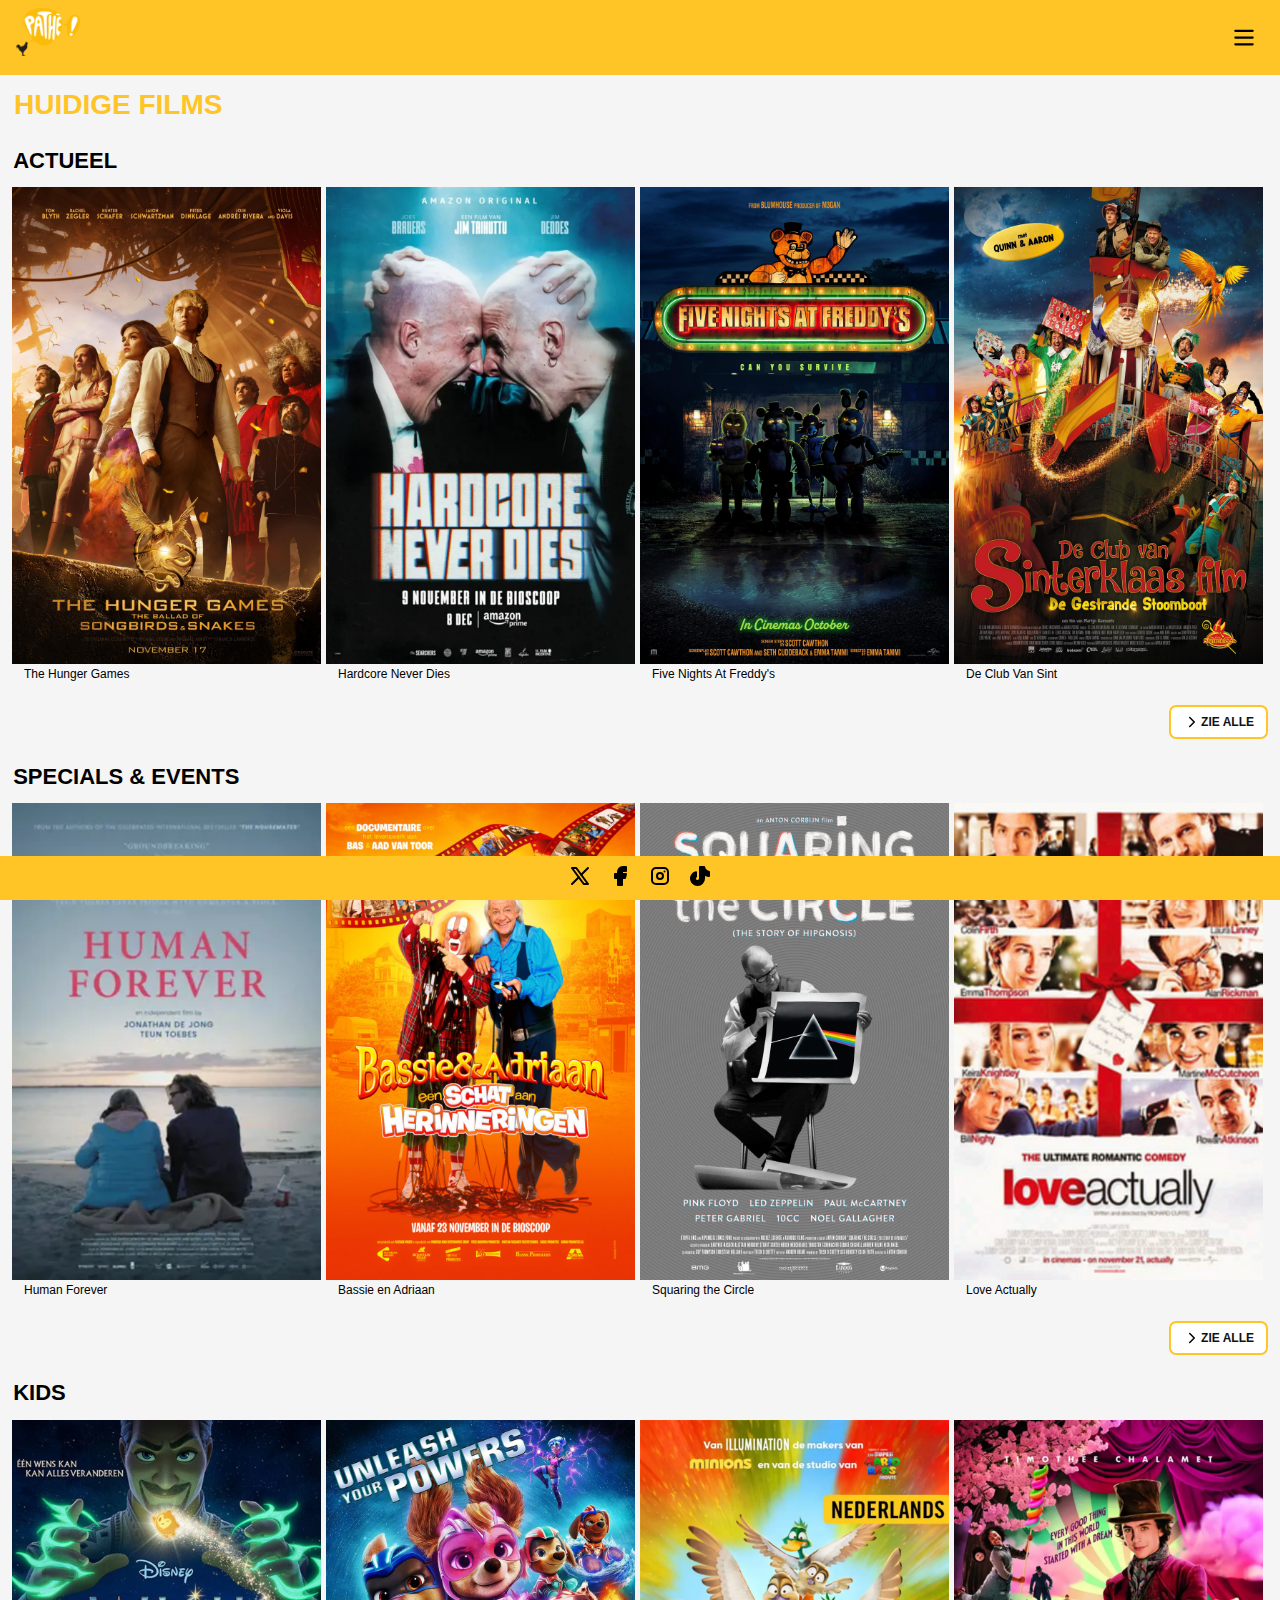
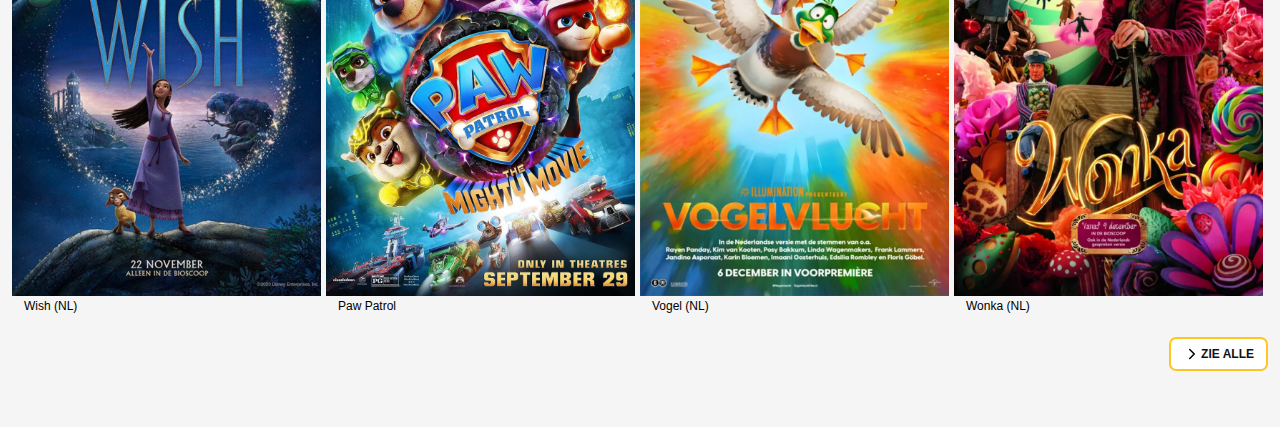
==== commit 471c838c: "Add files via upload" ====
--- a/index.html
+++ b/index.html
@@ -19,13 +19,21 @@
     <nav>
       <button aria-hidden="true"><img src="images/square-rounded-x.svg" alt="Menu sluit"></button>
       <ul>
-        <li><a href="#">
+        <li><a href="index.html">
             <p>Home</p>
           </a></li>
-        <li><a href="#"><img src="images/movie.svg" alt="Films">Films</a></li>
-        <li><a href="#"><img src="images/clock-hour-8.svg" alt="Tijden en Tickets">Tijden en Tickets</a></li>
-        <li><a href="#"><img src="images/map-pin-filled.svg" alt="Bioscopen" >Bioscopen</a></li>
-        <li><a href="#"><img src="images/star-filled.svg" alt="Club Pathè" >Club Pathè</a></li>
+        <li><a href="#"><img src="images/movie.svg" alt="Films">
+            <p aria-hidden="true">Films</p>
+          </a></li>
+        <li><a href="#"><img src="images/clock-hour-8.svg" alt="Tijden en Tickets">
+            <p aria-hidden="true">Tijden en Tickets</p>
+          </a></li>
+        <li><a href="#"><img src="images/map-pin-filled.svg" alt="Bioscopen">
+            <p aria-hidden="true">Bioscopen</p>
+          </a></li>
+        <li><a href="#"><img src="images/star-filled.svg" alt="Club Pathè">
+            <p aria-hidden="true">Club Pathè</p>
+          </a></li>
       </ul>
       <input type="search" name="search" placeholder="Zoeken" autocomplete="off" aria-label="zoeken">
     </nav>
@@ -33,18 +41,21 @@
   </header>
 
   <main>
-<button>dark/light mode</button>
     <h1>Huidige Films</h1>
     <section>
       <h2> Actueel</h2>
       <ul>
-        <li><a href="HungerGames.html"><img src="images/hungergames.jpg" alt="The Hunger Games"></a><p>The Hunger Games</p>
+        <li><a href="HungerGames.html"><img src="images/hungergames.jpg" alt="The Hunger Games"></a>
+          <p>The Hunger Games</p>
         </li>
-        <li><a href="#"><img src="images/hardcore.webp" alt="Hardcore Never Dies"></a><p>Hardcore Never Dies</p>
+        <li><a href="#"><img src="images/hardcore.webp" alt="Hardcore Never Dies"></a>
+          <p>Hardcore Never Dies</p>
         </li>
-        <li><a href="#"><img src="images/fnaf.jpg" alt="Five Nights At Freddy's"></a><p>Five Nights At Freddy's</p>
+        <li><a href="#"><img src="images/fnaf.jpg" alt="Five Nights At Freddy's"></a>
+          <p>Five Nights At Freddy's</p>
         </li>
-        <li><a href="#"><img src="images/sint.jpg" alt="De Club Van Sinterklaas"></a><p>De Club Van Sinterklaas</p>
+        <li><a href="#"><img src="images/sint.jpg" alt="De Club Van Sinterklaas"></a>
+          <p>De Club Van Sint</p>
         </li>
       </ul>
       <a href="#"><svg xmlns="http://www.w3.org/2000/svg" viewBox="0 0 24 24">
@@ -55,16 +66,44 @@
 
 
     <section>
-      <h2>Events & Specials</h2>
+      <h2>Specials & Events</h2>
       <ul>
-        <li><a href="#"><img src="images/humanforever.webp" alt="Human Forever"></a><p>Human Forever</p></li>
-        <li><a href="#"><img src="images/bassieadriaan.jpg" alt="Bassie en Adriaan"></a><p>Bassie en Adriaan</p></li>
-        <li><a href="#"><img src="images/squaringcircle.jpg" alt="Squaring the Circle"></a><p>Squaring the Circle</p></li>
-        <li><a href="#"><img src="images/loveactually.jpg" alt="Love Actually"></a><p>Love Actually</p></li>
+        <li><a href="#"><img src="images/humanforever.webp" alt="Human Forever"></a>
+          <p>Human Forever</p>
+        </li>
+        <li><a href="#"><img src="images/bassieadriaan.jpg" alt="Bassie en Adriaan"></a>
+          <p>Bassie en Adriaan</p>
+        </li>
+        <li><a href="#"><img src="images/squaringcircle.jpg" alt="Squaring the Circle"></a>
+          <p>Squaring the Circle</p>
+        </li>
+        <li><a href="#"><img src="images/loveactually.jpg" alt="Love Actually"></a>
+          <p>Love Actually</p>
+        </li>
       </ul>
-      <a href="#"><svg xmlns="http://www.w3.org/2000/svg" class="icon icon-tabler icon-tabler-chevron-right" width="24"
-          height="24" viewBox="0 0 24 24" stroke-width="2" stroke="currentColor" fill="none" stroke-linecap="round"
-          stroke-linejoin="round">
+      <a href="#"><svg xmlns="http://www.w3.org/2000/svg" viewBox="0 0 24 24">
+          <path stroke="none" d="M0 0h24v24H0z" fill="none" />
+          <path d="M9 6l6 6l-6 6" />
+        </svg>Zie alle</a>
+    </section>
+
+    <section>
+      <h2> Kids</h2>
+      <ul>
+        <li><a href="#"><img src="images/wish.jpg" alt="Wish"></a>
+          <p>Wish (NL)</p>
+        </li>
+        <li><a href="#"><img src="images/pawpatrol.jpg" alt="Paw Patrol The Mighty Movie"></a>
+          <p>Paw Patrol</p>
+        </li>
+        <li><a href="#"><img src="images/vogelvlucht.webp" alt="Vogelvlucht"></a>
+          <p>Vogel (NL)</p>
+        </li>
+        <li><a href="#"><img src="images/Wonka.webp" alt="Wonka"></a>
+          <p>Wonka (NL)</p>
+        </li>
+      </ul>
+      <a href="#"><svg xmlns="http://www.w3.org/2000/svg" viewBox="0 0 24 24">
           <path stroke="none" d="M0 0h24v24H0z" fill="none" />
           <path d="M9 6l6 6l-6 6" />
         </svg>Zie alle</a>
--- a/styles/style.css
+++ b/styles/style.css
@@ -4,7 +4,7 @@
   box-sizing: border-box;
   margin: 0;
   padding: 0;
-  font-family: Arial, Helvetica, sans-serif;
+  font-family: "Trade Gothic Bold Condensed 20", Arial, Helvetica, sans-serif;
 }
 
 
@@ -18,6 +18,34 @@
   --color-background: #eee;
   --color-pathe: #ffc426;
   --color-background-body: #f5f5f5;
+  --color-sections: black;
+}
+
+@media (prefers-color-scheme:dark) {
+  :root {
+    --color-text: #111;
+    --color-background: #eee;
+    --color-pathe: #ffc426;
+    --color-background-body: rgb(38, 38, 38);
+  }
+
+  body {
+    color: #ffff;
+  }
+}
+
+@media (prefers-contrast:more) {
+  :root {
+    --color-text: rgb(0, 0, 0);
+    --color-background: rgb(255, 255, 255);
+    --color-pathe: #ffbb00;
+    --color-background-body: #ffffff;
+    --color-sections: black;
+  }
+
+  body {
+    font-weight: 600;
+  }
 }
 
 /**************************/
@@ -25,24 +53,22 @@
 /* HEADER */
 
 /************************/
+body {
+  background: var(--color-background-body);
+}
+
 header {
   background-color: var(--color-pathe);
   min-height: 4em;
   padding: 0 1em;
-  line-height: 2;
+  line-height: 2em;
   display: flex;
   justify-content: space-between;
   align-items: center;
   position: sticky;
-  left: 0;
-  right: 0;
   z-index: 1000;
-}
-
-body {
-  background: var(--color-background-body);
-}
-
+  /* om de menu nog te openen bij pagina 2/ anders zie je het niet */
+}
 
 /* tekst in open menu */
 header a {
@@ -51,10 +77,12 @@
   text-decoration: none;
 }
 
+/* logo size*/
 header>a:first-of-type img {
   height: 3em;
 }
 
+/* button open menu */
 header button {
   padding: 0.5em;
   display: flex;
@@ -63,20 +91,22 @@
   border: none;
 }
 
+/* button open menu */
 header button img {
   height: 2em;
-} 
-
+}
+
+/* positie open menu en logo */
 header>button {
-  order: -1;
-}
-
-header button:focus{
+  order: 1;
+}
+
+header button:focus {
   background-color: var(--color-background-body);
   outline: 3px solid var(--color-pathe);
 }
 
-a:focus{
+a:focus {
   background-color: var(--color-background-body);
   outline: 3px solid var(--color-pathe);
 }
@@ -87,15 +117,16 @@
 
 /************************/
 
+/* button sluit menu aan rechterkant*/
 nav button {
-  justify-self: start;
-}
-
+  justify-self: end;
+}
+
+/* menu navigatie*/
 nav {
   padding: 1em;
   display: grid;
   align-content: start;
-  gap: 1em;
   position: fixed;
   left: 0;
   right: 0;
@@ -106,12 +137,19 @@
   background-color: var(--color-pathe);
 }
 
-/* Javascript menu micro interactie */
+/* Javascript menu micro interactie openklappen */
 nav.toonMenu {
   transform: translateY(0);
   transition: 0.3s;
 }
 
+/* Toegankelijker door de menu tabben */
+nav.toonMenu,
+nav:focus-within {
+  transform: translateX(0vw);
+}
+
+/* Styling navigatie */
 nav ul {
   list-style: none;
 }
@@ -123,6 +161,7 @@
   border-bottom: solid 3px var(--color-background);
 }
 
+/* Styling zoekbalk */
 header input {
   padding: 0.8em;
   display: flex;
@@ -130,11 +169,16 @@
   border: none;
 }
 
-nav a:focus{
+nav a:focus {
   background-color: var(--color-background-body);
   outline: 3px solid var(--color-pathe);
 }
 
+/* Eerste regel in nav bold */
+nav li:nth-of-type(1) {
+  font-weight: bold;
+}
+
 /**************************/
 
 /* TEKST */
@@ -144,24 +188,24 @@
 h1 {
   margin: 0.5em;
   text-transform: uppercase;
-font-family: "Trade Gothic Bold Condensed 20",Arial,Helvetica,sans-serif;
+  font-size: 28px;
+  color: #ffc426;
 }
 
 h2 {
   margin: 0.6em;
   text-transform: uppercase;
-  font-family: "Trade Gothic Bold Condensed 20",Arial,Helvetica,sans-serif;
   font-size: 22px;
 }
 
-
 /**************************/
 
 /* EERSTE PAGINA SECTION */
 
 /************************/
 
-
+/* Itemst Column verticaal boven naar beneden 
+Wrap naar nieuwe kolom als er geen ruimte is  */
 main section:nth-of-type(1) {
   display: flex;
   flex-flow: column wrap;
@@ -172,15 +216,89 @@
   flex-flow: column wrap;
 }
 
+main section:nth-of-type(3) {
+  display: flex;
+  flex-flow: column wrap;
+}
+
+/* Section styling */
 section ul {
   display: flex;
   justify-content: space-around;
   list-style: none;
-  padding-left: 1em;
-  padding-right: 1em;
-}
-
-@keyframes hungerGames {
+  margin-right: 1em;
+  margin-left: 1em;
+}
+
+/*Animatie scale op images EERSTE SECTION*/
+main>section:nth-of-type(1) ul li:nth-of-type(1):hover {
+  animation-name: vergrootFoto;
+  animation-duration: 3s;
+  border: 2px solid var(--color-pathe);
+  border-radius: 0.5em;
+  background-color: var(--color-pathe);
+  font-weight: bold;
+}
+
+main>section:nth-of-type(1) ul li:nth-of-type(2):hover {
+  animation-name: vergrootFoto;
+  animation-duration: 1s;
+}
+
+main>section:nth-of-type(1) ul li:nth-of-type(3):hover {
+  animation-name: vergrootFoto;
+  animation-duration: 1s;
+}
+
+
+main>section:nth-of-type(1) ul li:nth-of-type(4):hover {
+  animation-name: vergrootFoto;
+  animation-duration: 1s;
+}
+
+/*Animatie scale op images TWEEDE SECTION*/
+main>section:nth-of-type(2) ul li:nth-of-type(1):hover {
+  animation-name: vergrootFoto;
+  animation-duration: 1s;
+}
+
+main>section:nth-of-type(2) ul li:nth-of-type(2):hover {
+  animation-name: vergrootFoto;
+  animation-duration: 1s;
+}
+
+main>section:nth-of-type(2) ul li:nth-of-type(3):hover {
+  animation-name: vergrootFoto;
+  animation-duration: 1s;
+}
+
+main>section:nth-of-type(2) ul li:nth-of-type(4):hover {
+  animation-name: vergrootFoto;
+  animation-duration: 1s;
+}
+
+/*Animatie scale op images DERDE SECTION*/
+main>section:nth-of-type(3) ul li:nth-of-type(1):hover {
+  animation-name: vergrootFoto;
+  animation-duration: 1s;
+}
+
+main>section:nth-of-type(3) ul li:nth-of-type(2):hover {
+  animation-name: vergrootFoto;
+  animation-duration: 1s;
+}
+
+main>section:nth-of-type(3) ul li:nth-of-type(3):hover {
+  animation-name: vergrootFoto;
+  animation-duration: 1s;
+}
+
+main>section:nth-of-type(3) ul li:nth-of-type(4):hover {
+  animation-name: vergrootFoto;
+  animation-duration: 1s;
+}
+
+@keyframes vergrootFoto {
   0% {
     scale: 1;
   }
@@ -190,11 +308,7 @@
   }
 }
 
-main>section:first-of-type ul li:first-child:hover {
-  animation-name: hungerGames;
-  animation-duration: 1s;
-}
-
+/*Ruimte tussen sections img*/
 section ul li {
   margin-right: 0.4em;
   margin-bottom: 1em;
@@ -205,17 +319,17 @@
   height: auto;
 }
 
-main section:nth-of-type(1) p {
+/*P tekst onder img section 1*/
+main section:nth-of-type(1),
+main section:nth-of-type(2),
+main section:nth-of-type(3) {
+  font-size: 12px;
   display: flex;
   justify-content: center;
 }
 
-main section:nth-of-type(2) p {
-  display: flex;
-  justify-content: center;
-}
-
-
+
+/*Zie alle button*/
 main section a:nth-child(3) {
   display: flex;
   align-items: center;
@@ -232,6 +346,7 @@
   margin-bottom: 1em;
 }
 
+/*Zie alle button svg*/
 main section a:nth-child(3) svg {
   height: 1.5em;
   fill: none;
@@ -247,14 +362,13 @@
 
 /************************/
 
-main article h2 {
+main article h1 {
   display: none;
 }
 
+/*Youtube*/
 article {
-  /*Youtube*/
   position: relative;
-
 }
 
 article iframe {
@@ -263,13 +377,15 @@
 
 }
 
+/*img die youtube filmpje overlapt*/
 article img {
   position: absolute;
-  top: 12em;
+  top: 8em;
   left: 1em;
   max-width: 60%;
   max-height: 60%;
 }
+
 /**************************/
 
 /* DERDE SECTION TWEEDE PAGINA */
@@ -278,7 +394,6 @@
 
 [class="detail"] section:nth-of-type(1) {
   text-align: right;
-
 }
 
 /*SVG Hartje kleuren*/
@@ -320,7 +435,7 @@
   text-transform: uppercase;
 }
 
-[class="detail"] section:nth-of-type(1)>button:focus{
+[class="detail"] section:nth-of-type(1)>button:focus {
   background-color: var(--color-background-body);
   outline: 3px solid var(--color-pathe);
 }
@@ -340,11 +455,16 @@
 }
 
 /*knop 'lees meer' tekst*/
+[class="detail"] section:nth-of-type(2) p {
+  font-size: 16px;
+}
+
 details {
   display: block;
   padding: 1em;
   background-color: var(--color-pathe);
   margin-top: 1em;
+  cursor: pointer;
 }
 
 details summary {
@@ -353,7 +473,11 @@
   text-align: center;
 }
 
-details summary:focus{
+details p {
+  margin-top: 1em;
+}
+
+details summary:focus {
   background-color: var(--color-background-body);
   outline: 3px solid var(--color-pathe);
 }
@@ -373,33 +497,43 @@
 }
 
 /* checkboxes bioscopen locaties*/
-[class="detail"] section:nth-of-type(3) {
+[class="detail"] section:nth-of-type(3) ul li {
+  /*alleen de tekst en checkboxes*/
+  margin: 1em;
+}
+
+[class="detail"] section:nth-of-type(3) ul {
+  /*de gehele ruimte waar de checkboxes en tekst staan*/
   display: flex;
   flex-direction: column;
-  margin-left: 2em;
-}
-
-[class="detail"] section h3 {
+  align-items: flex-start;
+  font-size: 13px;
+}
+
+[class="detail"] section:nth-of-type(3) h3 {
   padding: 1em;
   text-transform: uppercase;
-  background-color: var(--color-background);
-}
-
+}
+
+[class="detail"] section:nth-of-type(3) p {
+  margin-left: 1.1em;
+  font-size: 16px;
+}
 
 /* section 'trailers en fotos'*/
-[class="detail"] section:nth-of-type(4) h4 {
-  margin-left: 0.5em;
-}
-
 [class="detail"] section:nth-of-type(4) {
-  background-color: black;
-  color: white;
+  background-color: var(--color-sections);
   font-weight: bold;
   text-transform: uppercase;
   display: flex;
   justify-content: flex-start;
   padding: 0.5em;
   margin-top: 1em;
+}
+
+[class="detail"] section:nth-of-type(4) h4 {
+  margin-left: 0.5em;
+  color: white
 }
 
 [class="detail"] section:nth-of-type(4) img {
@@ -416,7 +550,7 @@
 }
 
 [class="detail"] section:nth-of-type(5) {
-  background-color: black;
+  background-color: var(--color-sections);
   padding: 2em;
   color: white;
 }
@@ -427,7 +561,6 @@
 }
 
 [class="detail"] section:nth-of-type(6) {
-  background-color: white;
   padding: 3em;
   display: flex;
   justify-content: center;
@@ -448,6 +581,7 @@
   background-color: var(--color-background-body);
   outline: 3px solid var(--color-pathe);
 }
+
 /* FOOTER*/
 footer {
   position: sticky;
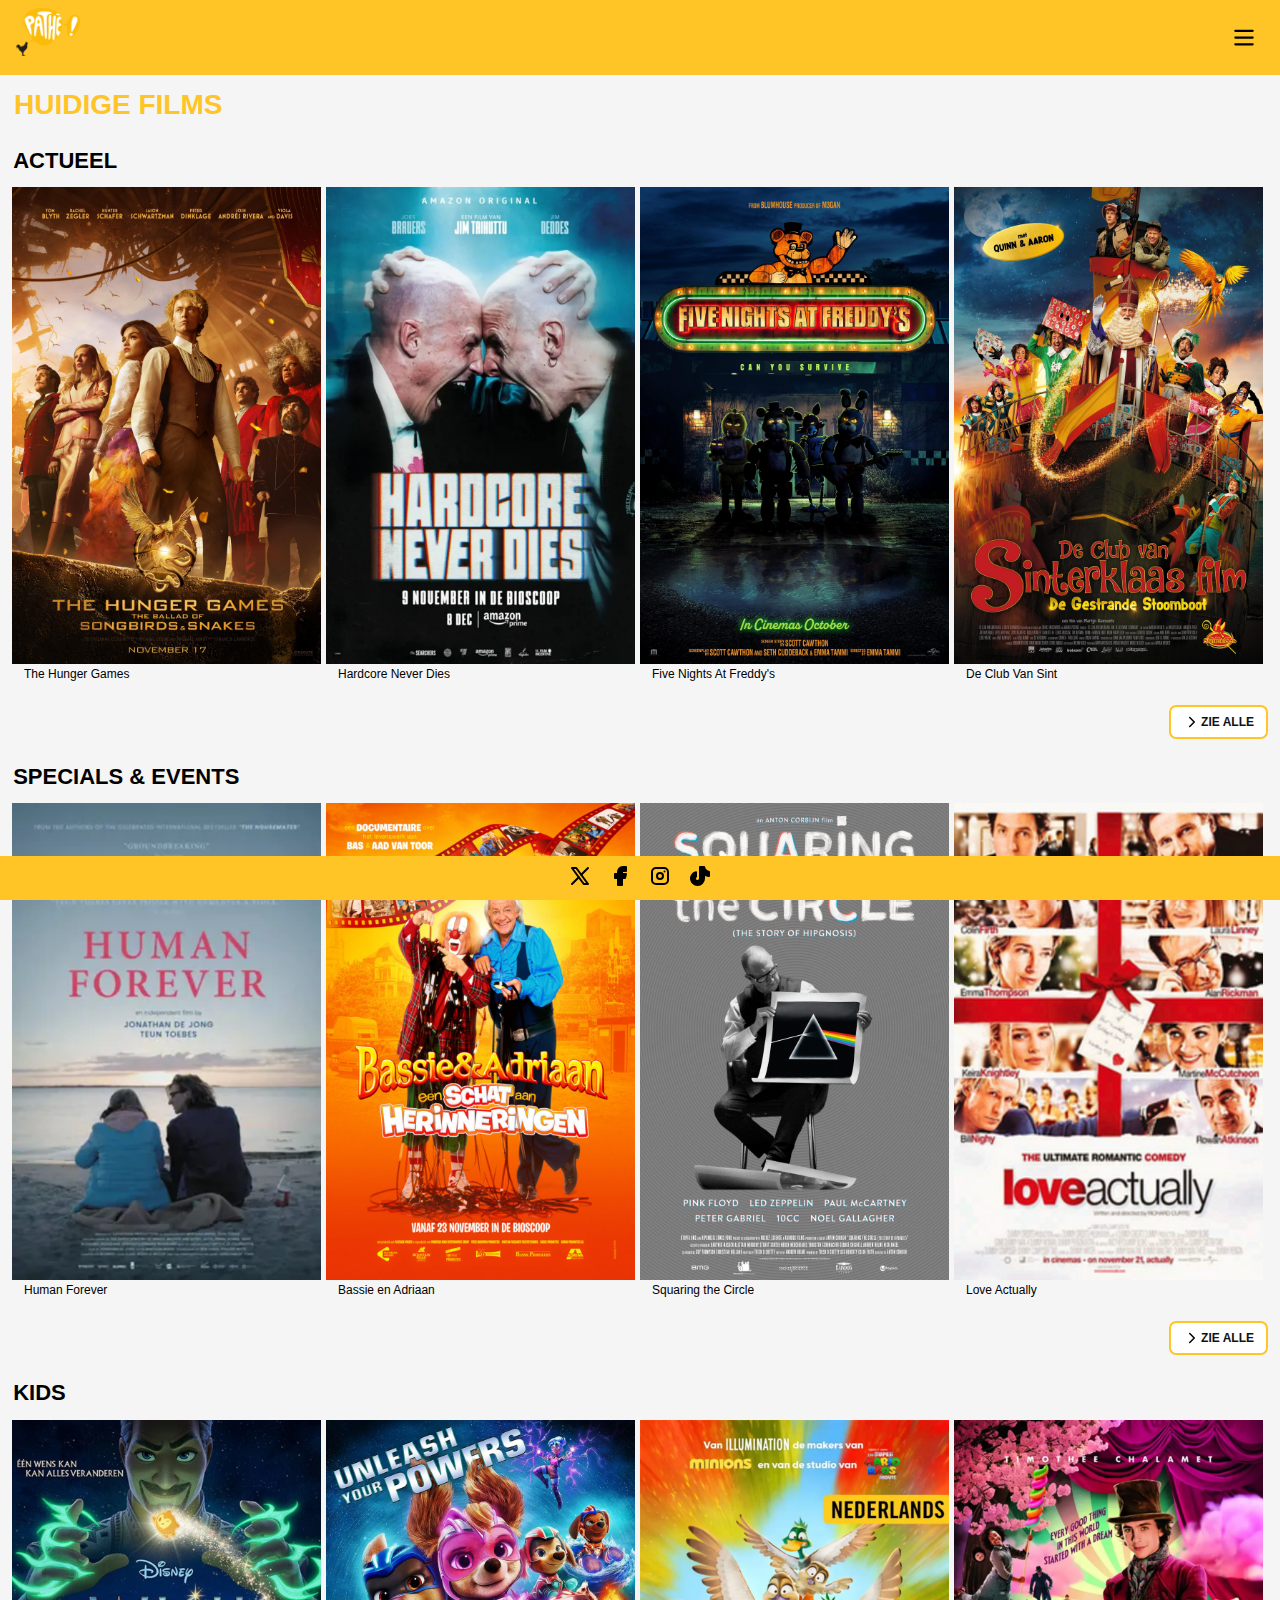
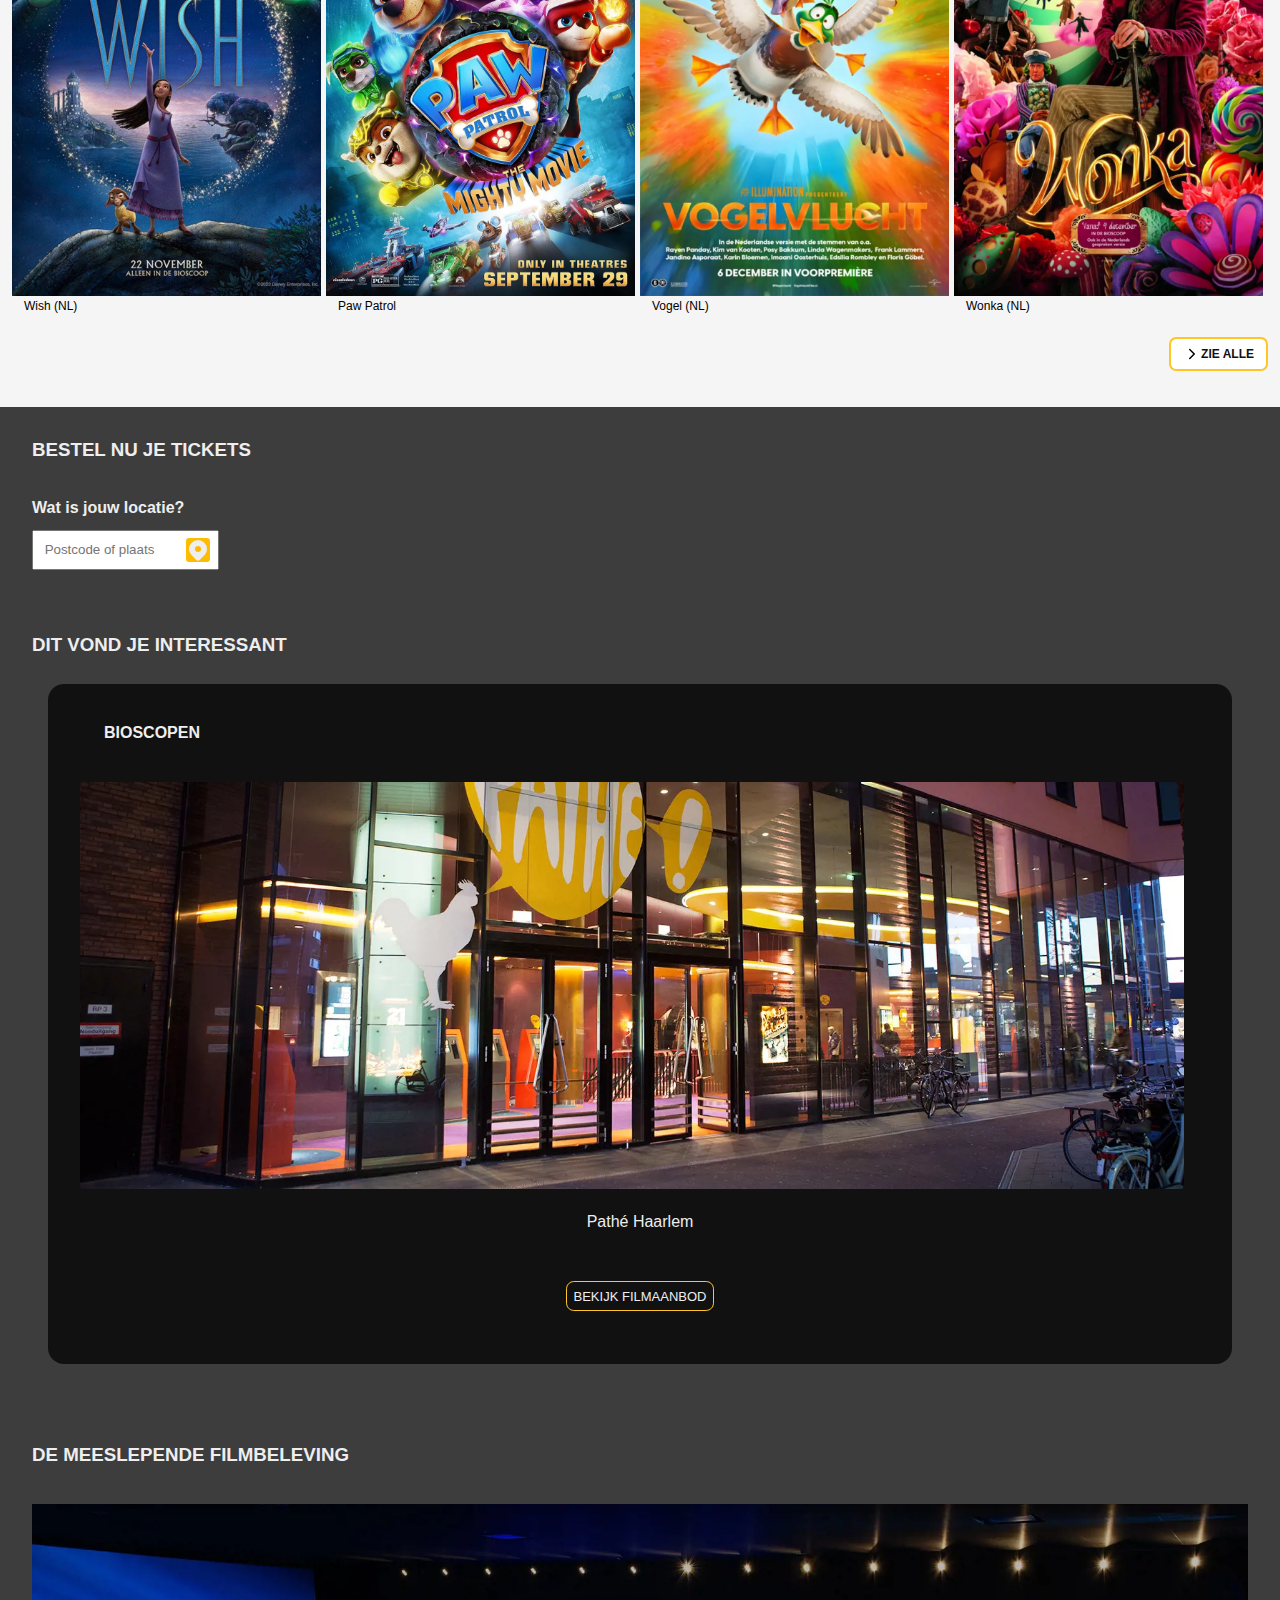
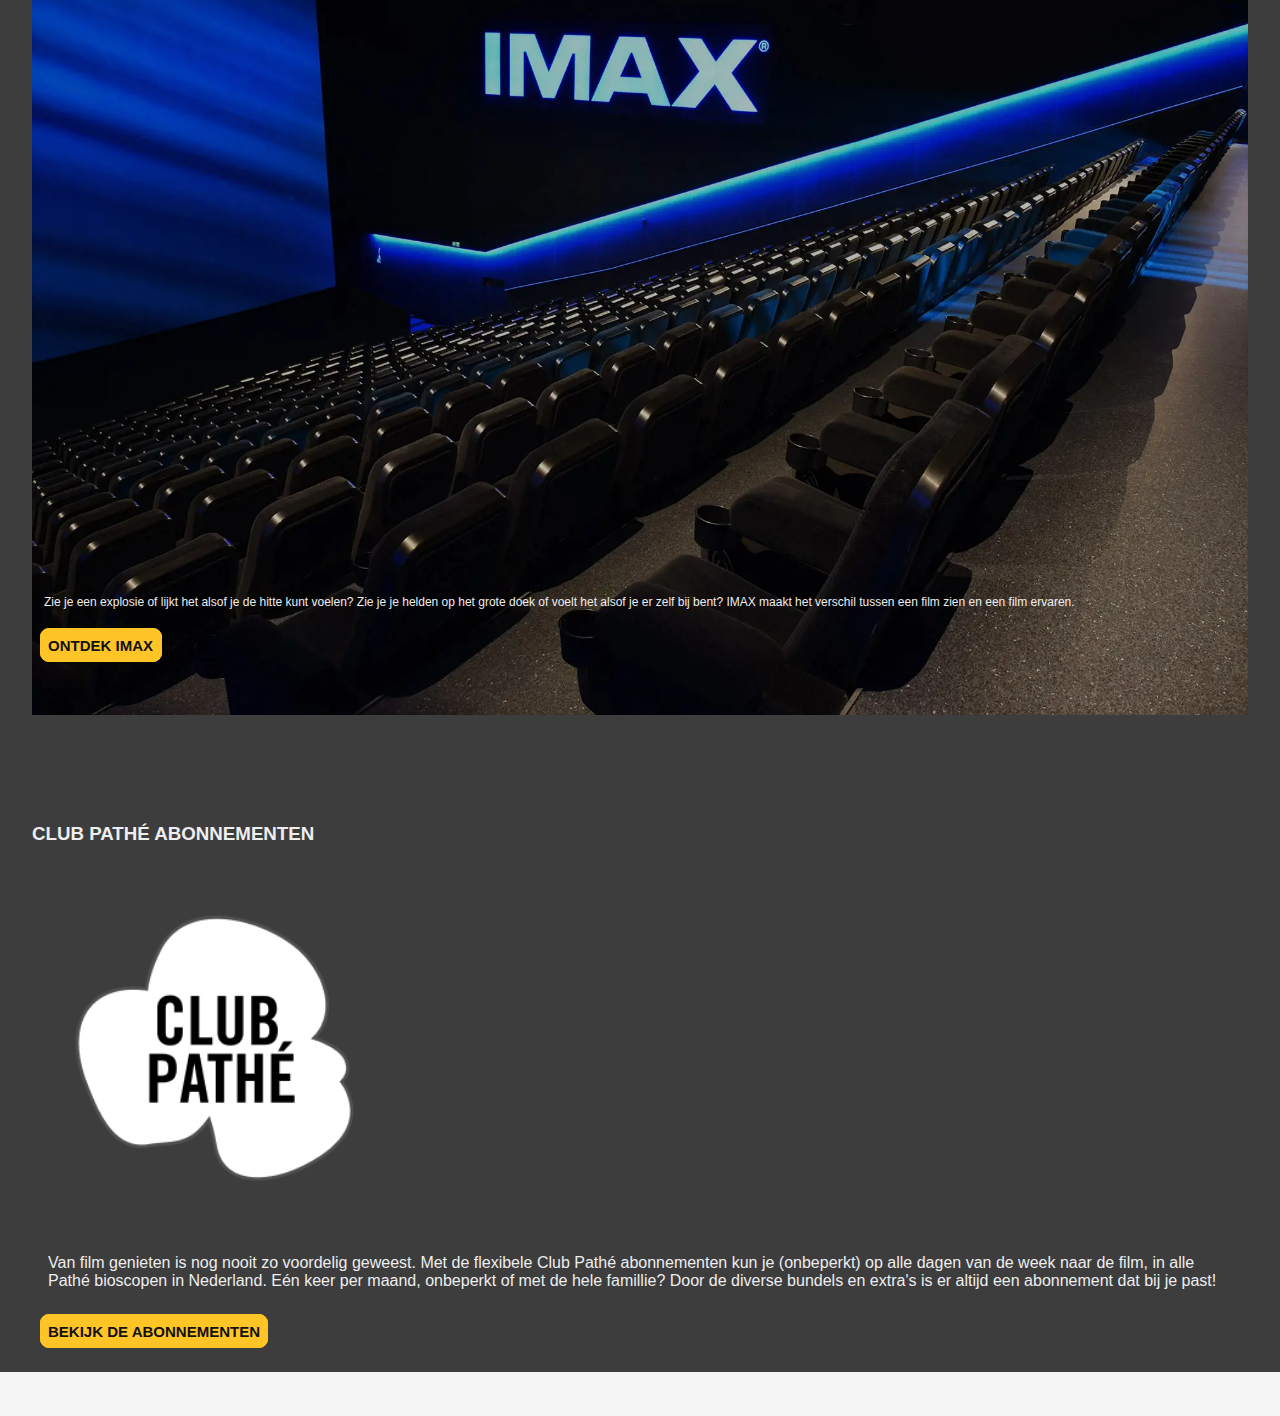
==== commit 6a13bc7d: "Add files via upload" ====
--- a/index.html
+++ b/index.html
@@ -22,18 +22,10 @@
         <li><a href="index.html">
             <p>Home</p>
           </a></li>
-        <li><a href="#"><img src="images/movie.svg" alt="Films">
-            <p aria-hidden="true">Films</p>
-          </a></li>
-        <li><a href="#"><img src="images/clock-hour-8.svg" alt="Tijden en Tickets">
-            <p aria-hidden="true">Tijden en Tickets</p>
-          </a></li>
-        <li><a href="#"><img src="images/map-pin-filled.svg" alt="Bioscopen">
-            <p aria-hidden="true">Bioscopen</p>
-          </a></li>
-        <li><a href="#"><img src="images/star-filled.svg" alt="Club Pathè">
-            <p aria-hidden="true">Club Pathè</p>
-          </a></li>
+        <li><a href="#"><img src="images/movie.svg" alt="">Films</a></li>
+        <li><a href="#"><img src="images/clock-hour-8.svg" alt="">Tijden en Tickets</a></li>
+        <li><a href="#"><img src="images/map-pin-filled.svg" alt="">Bioscopen</a></li>
+        <li><a href="#"><img src="images/star-filled.svg" alt="">Club Pathè</a></li>
       </ul>
       <input type="search" name="search" placeholder="Zoeken" autocomplete="off" aria-label="zoeken">
     </nav>
@@ -108,6 +100,56 @@
           <path d="M9 6l6 6l-6 6" />
         </svg>Zie alle</a>
     </section>
+
+    <section>
+      <h3>Bestel nu je tickets</h3>
+
+      <h4>Wat is jouw locatie?</h4>
+      <form>
+        <input type="search" name="search" placeholder="Postcode of plaats" autocomplete="off" aria-label="zoeken">
+        <svg xmlns="http://www.w3.org/2000/svg" viewBox="0 0 24 24">
+          <path stroke="none" d="M0 0h24v24H0z" fill="none" />
+          <path
+            d="M18.364 4.636a9 9 0 0 1 .203 12.519l-.203 .21l-4.243 4.242a3 3 0 0 1 -4.097 .135l-.144 -.135l-4.244 -4.243a9 9 0 0 1 12.728 -12.728zm-6.364 3.364a3 3 0 1 0 0 6a3 3 0 0 0 0 -6z"
+            stroke-width="0" fill="currentColor" />
+        </svg>
+      </form>
+    </section>
+
+    <section>
+      <h3>Dit vond je interessant</h3>
+      <div>
+        <p>Bioscopen</p>
+        <img src="images/pathehaarlem.webp" alt="">
+        <p>Pathé Haarlem</p>
+        <a href="#">Bekijk Filmaanbod</a>
+      </div>
+    </section>
+
+    <section>
+      <h3>DE MEESLEPENDE FILMBELEVING</h3>
+      <img src="images/IMAX.webp" alt="">
+      <p>Zie je een explosie of lijkt het alsof je de hitte kunt voelen?
+        Zie je je helden op het grote doek of voelt het alsof je er zelf bij bent? IMAX
+        maakt het verschil tussen een film zien en een film ervaren.
+      </p>
+      <a href="#">ONTDEK IMAX</a>
+    </section>
+
+
+    <section>
+      <h3>CLUB PATHÉ ABONNEMENTEN</h3>
+      <img src="images/clubpathe.png" alt="">
+      <p>Van film genieten is nog nooit zo voordelig geweest. Met de flexibele Club Pathé
+        abonnementen kun je (onbeperkt) op alle dagen van de week naar de film,
+        in alle Pathé bioscopen in Nederland. Eén keer per maand, onbeperkt of met de hele famillie?
+        Door de diverse bundels en extra's is er altijd een abonnement dat bij je past!
+      </p>
+      <a href="#">BEKIJK DE ABONNEMENTEN</a>
+    </section>
+
+
+
   </main>
 
   <footer>
--- a/styles/style.css
+++ b/styles/style.css
@@ -19,6 +19,7 @@
   --color-pathe: #ffc426;
   --color-background-body: #f5f5f5;
   --color-sections: black;
+  --color-extra: #3d3d3e;
 }
 
 @media (prefers-color-scheme:dark) {
@@ -32,6 +33,20 @@
   body {
     color: #ffff;
   }
+
+  nav li a:focus {
+    background-color: var(--color-background);
+  }
+
+  [class="detail"] section div img {
+    filter: invert(1);
+  }
+
+  [class="detail"] section:nth-of-type(1)>button {
+    color: var(--color-background);
+  }
+
+
 }
 
 @media (prefers-contrast:more) {
@@ -110,6 +125,8 @@
   background-color: var(--color-background-body);
   outline: 3px solid var(--color-pathe);
 }
+
+
 
 /**************************/
 
@@ -233,10 +250,8 @@
 /*Animatie scale op images EERSTE SECTION*/
 main>section:nth-of-type(1) ul li:nth-of-type(1):hover {
   animation-name: vergrootFoto;
-  animation-duration: 3s;
+  animation-duration: 1s;
   border: 2px solid var(--color-pathe);
-  border-radius: 0.5em;
-  background-color: var(--color-pathe);
   font-weight: bold;
 }
 
@@ -268,8 +283,18 @@
 }
 
 main>section:nth-of-type(2) ul li:nth-of-type(3):hover {
-  animation-name: vergrootFoto;
-  animation-duration: 1s;
+  animation-name: Rotate;
+  animation-duration: 3s;
+}
+
+@keyframes Rotate {
+  from {
+    transform: rotate(0deg);
+  }
+
+  to {
+    transform: rotate(360deg);
+  }
 }
 
 main>section:nth-of-type(2) ul li:nth-of-type(4):hover {
@@ -278,22 +303,34 @@
 }
 
 /*Animatie scale op images DERDE SECTION*/
-main>section:nth-of-type(3) ul li:nth-of-type(1):hover {
-  animation-name: vergrootFoto;
-  animation-duration: 1s;
-}
-
-main>section:nth-of-type(3) ul li:nth-of-type(2):hover {
-  animation-name: vergrootFoto;
-  animation-duration: 1s;
-}
-
-main>section:nth-of-type(3) ul li:nth-of-type(3):hover {
-  animation-name: vergrootFoto;
-  animation-duration: 1s;
-}
-
-main>section:nth-of-type(3) ul li:nth-of-type(4):hover {
+
+main>section:nth-child(4) ul li:nth-of-type(1):hover {
+  animation-name: vergrootFoto;
+  animation-duration: 1s;
+}
+
+main>section:nth-child(4) ul li:nth-of-type(2):hover {
+  animation-name: vergrootFoto;
+  animation-duration: 1s;
+}
+
+main>section:nth-child(4) ul li:nth-of-type(3):hover {
+  animation-name: Vlieg;
+  animation-duration: 3s;
+}
+
+@keyframes Vlieg {
+  0% {
+    transform: translateX(0);
+  }
+
+  50% {
+    transform: translate(100%, -100%);
+  }
+
+}
+
+main>section:nth-child(4) ul li:nth-of-type(4):hover {
   animation-name: vergrootFoto;
   animation-duration: 1s;
 }
@@ -356,7 +393,221 @@
   stroke-linejoin: round;
 }
 
-/**************************/
+main section a:nth-child(3):hover {
+  background-color: var(--color-pathe);
+}
+
+main section a:nth-child(3):active {
+  color: var(--color-background);
+}
+
+/*Bestel nu je tickets section*/
+main section:nth-of-type(4) {
+  background-color: var(--color-extra);
+  color: var(--color-background);
+  padding: 2em;
+  margin-top: 1.5em;
+}
+
+main section:nth-of-type(4) h3 {
+  text-transform: uppercase;
+  margin-bottom: 2em;
+}
+
+/*Zoekbalk postcode of plaats*/
+main section:nth-of-type(4) input {
+  margin-top: 1em;
+  width: 14em;
+  height: 3em;
+  padding: 0.8em;
+}
+
+main section:nth-of-type(4) svg {
+  height: 1.5em;
+  stroke-width: 2px;
+  stroke-linecap: round;
+  stroke-linejoin: round;
+  background-color: #ffbb00;
+  border-radius: 0.2em;
+}
+
+main section:nth-of-type(4) svg {
+  position: relative;
+  top: 0.5em;
+  right: 2.3em;
+}
+
+main section:nth-of-type(4) svg:hover {
+  animation-name: vergrootFoto;
+  animation-duration: 1s;
+}
+
+/*Section dit vond je interessant*/
+main section:nth-of-type(5) {
+  background-color: var(--color-extra);
+  color: var(--color-background);
+  padding: 2em;
+}
+
+main section:nth-of-type(5) div:nth-child(2) {
+  background-color: var(--color-text);
+  padding: 2.5em;
+  margin-top: 1em;
+  display: flex;
+  flex-direction: column;
+  border-radius: 16px;
+}
+
+main section:nth-of-type(5) h3:nth-of-type(1) {
+  text-transform: uppercase;
+  font-weight: bold;
+  margin-bottom: 1.5em;
+}
+
+main section:nth-of-type(5) div:nth-child(2) p:nth-of-type(1) {
+  margin-right: auto;
+  text-transform: uppercase;
+  font-weight: bold;
+  font-size: 16px;
+}
+
+main section:nth-of-type(5) div:nth-child(2) img {
+  max-width: 100%;
+  width: 100%;
+  height: auto;
+  border-radius: 4px;
+}
+
+main section:nth-child(6) a {
+  display: flex;
+  flex-direction: column;
+  align-items: center;
+  color: var(--color-background);
+  padding: 0.5em;
+  border: 1px solid #ffc426;
+  border-radius: 0.6em;
+  text-decoration: none;
+  text-transform: uppercase;
+  font-weight: 1;
+  font-size: 13px;
+  margin-top: 2em;
+  margin-bottom: 1em;
+}
+
+main section:nth-of-type(5) a:hover {
+  background-color: var(--color-pathe);
+  font-weight: bold;
+}
+
+main section:nth-of-type(5) a:active {
+  color: var(--color-background);
+  background-color: var(--color-pathe);
+}
+
+main section:nth-of-type(5) a:focus {
+  background-color: var(--color-text);
+  outline: 3px solid var(--color-pathe);
+}
+
+/*Section De Meeslepende Filmbeleving*/
+main section:nth-child(7) {
+  background-color: var(--color-extra);
+  color: var(--color-background);
+  padding: 2em;
+}
+
+main section:nth-child(7) img {
+  max-width: 100%;
+  width: 100%;
+  display: flex;
+  justify-content: center;
+}
+
+main section:nth-child(7) h3 {
+  text-transform: uppercase;
+  margin-bottom: 2em;
+}
+
+main section:nth-child(7) p {
+  position: relative;
+  bottom: 10em;
+  font-size: 12px;
+}
+
+main section:nth-child(7) a {
+  align-items: center;
+  color: var(--color-text);
+  text-decoration: none;
+  font-weight: bold;
+  font-size: 15px;
+  border: 1px solid #ffc426;
+  padding: 0.5em;
+  border-radius: 0.6em;
+  background-color: var(--color-pathe);
+  position: relative;
+  bottom: 7em;
+  left: 0.5em;
+}
+
+main section:nth-of-type(6) a:hover {
+  background-color: var(--color-background);
+}
+
+main section:nth-of-type(6) a:active {
+  color: var(--color-pathe);
+  background-color: var(--color-background);
+}
+
+main section:nth-of-type(6) a:focus {
+  background-color: white;
+  outline: 3px solid var(--color-pathe);
+}
+
+/*Section Club Pathe abbonementen*/
+main section:nth-child(8) {
+  background-color: var(--color-extra);
+  color: var(--color-background);
+  padding: 2em;
+}
+
+main section:nth-child(8) img {
+  max-width: 30%;
+  width: 100%;
+}
+
+main section:nth-child(8) p {
+  margin-bottom: 2em;
+}
+
+main section:nth-child(8) a {
+  align-items: center;
+  color: var(--color-text);
+  text-decoration: none;
+  font-weight: bold;
+  font-size: 15px;
+  border: 1px solid #ffc426;
+  padding: 0.5em;
+  border-radius: 0.6em;
+  background-color: var(--color-pathe);
+  margin-left: 0.5em;
+}
+
+main section:nth-of-type(7) a:hover {
+  background-color: var(--color-background);
+}
+
+main section:nth-of-type(7) a:active {
+  color: var(--color-pathe);
+  background-color: var(--color-background);
+}
+
+main section:nth-of-type(7) a:focus {
+  background-color: white;
+  outline: 3px solid var(--color-pathe);
+}
+
+
+/************************/
 
 /* TWEEDE PAGINA */
 
@@ -427,18 +678,26 @@
   margin-top: 1em;
   margin-bottom: 3em;
   margin-left: auto;
-  background-color: var(--color-pathe);
-  color: var(--color-text);
-  border: none;
+  border: 2px solid #ffc426;
+  background-color: var(--color-background-body);
   border-radius: 0.6em;
   font-weight: bold;
   text-transform: uppercase;
 }
 
+[class="detail"] section:nth-of-type(1)>button:hover {
+  background-color: var(--color-pathe);
+}
+
 [class="detail"] section:nth-of-type(1)>button:focus {
-  background-color: var(--color-background-body);
+  background-color: var(--color-pathe);
   outline: 3px solid var(--color-pathe);
 }
+
+[class="detail"] section:nth-of-type(1)>button:active {
+  color: var(--color-background);
+}
+
 
 /*tekst 'tickets online beschikbaar etc.'*/
 main div {
@@ -477,9 +736,13 @@
   margin-top: 1em;
 }
 
+details summary:hover {
+  color: var(--color-background-body);
+}
+
 details summary:focus {
-  background-color: var(--color-background-body);
-  outline: 3px solid var(--color-pathe);
+  color: var(--color-background-body);
+  outline: 3px solid var(--color-background);
 }
 
 [class="detail"] section:nth-of-type(2) h2 {
@@ -500,6 +763,9 @@
 [class="detail"] section:nth-of-type(3) ul li {
   /*alleen de tekst en checkboxes*/
   margin: 1em;
+  display: flex;
+  flex-direction: row-reverse;
+  gap: 1em;
 }
 
 [class="detail"] section:nth-of-type(3) ul {
@@ -507,7 +773,7 @@
   display: flex;
   flex-direction: column;
   align-items: flex-start;
-  font-size: 13px;
+  font-size: 14px;
 }
 
 [class="detail"] section:nth-of-type(3) h3 {
@@ -520,67 +786,73 @@
   font-size: 16px;
 }
 
+input[type="checkbox"] {
+  accent-color: var(--color-pathe);
+}
+
+
 /* section 'trailers en fotos'*/
 [class="detail"] section:nth-of-type(4) {
   background-color: var(--color-sections);
   font-weight: bold;
   text-transform: uppercase;
-  display: flex;
-  justify-content: flex-start;
   padding: 0.5em;
   margin-top: 1em;
+  display: flex;
+  align-items: flex-start;
 }
 
 [class="detail"] section:nth-of-type(4) h4 {
   margin-left: 0.5em;
-  color: white
+  color: white;
 }
 
 [class="detail"] section:nth-of-type(4) img {
-  max-width: 30%;
-  max-height: 30%;
+  max-width: 100%;
+  min-width: 0%;
   height: auto;
   margin-right: 0.5em;
-  margin-top: 2em;
-}
-
-/* section onder 'trailers en fotos' met fotos*/
+  margin-top: 4em;
+}
+
+/* section 'schrijf een recensie'*/
 section:nth-of-type(5) h4 {
   display: none;
 }
 
 [class="detail"] section:nth-of-type(5) {
+  padding: 3em;
+  display: flex;
+  justify-content: center;
   background-color: var(--color-sections);
-  padding: 2em;
-  color: white;
-}
-
-/* section 'schrijf een recensie'*/
-section:nth-of-type(6) h4 {
-  display: none;
-}
-
-[class="detail"] section:nth-of-type(6) {
-  padding: 3em;
-  display: flex;
-  justify-content: center;
-}
-
-[class="detail"] section:nth-of-type(6) button {
+}
+
+[class="detail"] section:nth-of-type(5) button {
   width: 20em;
   padding: 0.5em 1em;
   background-color: var(--color-pathe);
-  color: var(--color-text);
-  border: none;
+  border: 1px solid #ffc426;
   border-radius: 0.6em;
   font-weight: bold;
   text-transform: uppercase;
 }
 
-[class="detail"] section:nth-of-type(6) button:focus {
-  background-color: var(--color-background-body);
+[class="detail"] section:nth-of-type(5) button:hover {
+  background-color: var(--color-background);
+}
+
+[class="detail"] section:nth-of-type(5) button:active {
+  color: var(--color-pathe);
+  background-color: var(--color-background);
+}
+
+[class="detail"] section:nth-of-type(5) button:focus {
+  background-color: white;
   outline: 3px solid var(--color-pathe);
 }
+
+
+
 
 /* FOOTER*/
 footer {
